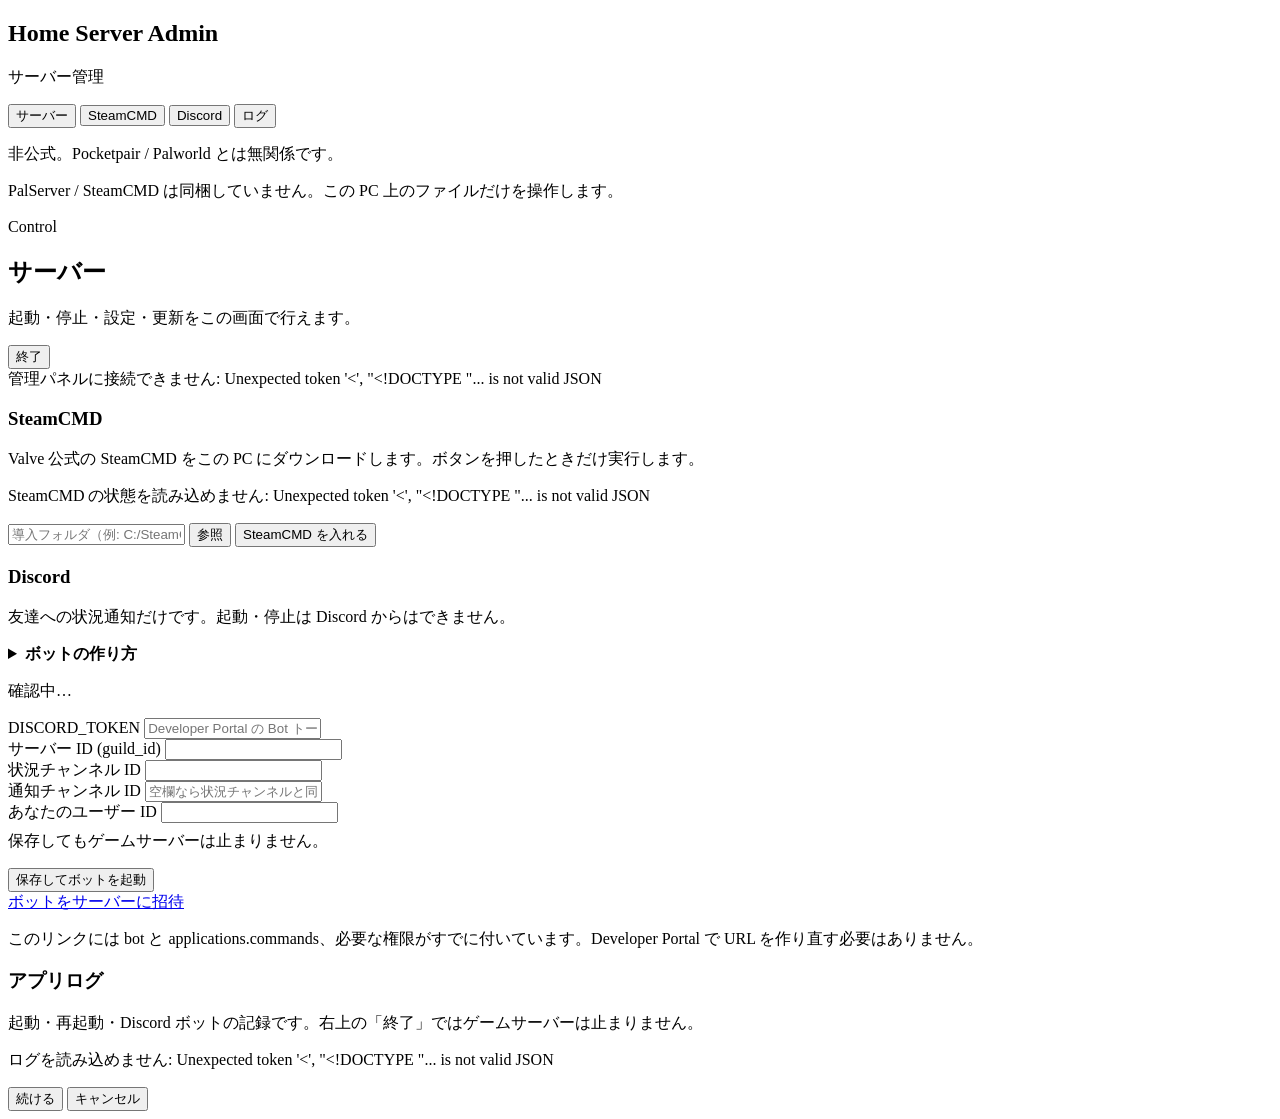
==== palworld_admin/static/index.html @ 789cd108 "Initial import of the free edition from the private studio repo Co-authored-by: sasayoshi-0419 <sasa" ====
<!DOCTYPE html>
<html lang="ja">
<head>
  <meta charset="utf-8">
  <meta name="viewport" content="width=device-width, initial-scale=1">
  <title>Home Server Admin</title>
  <link rel="icon" href="/favicon.svg" type="image/svg+xml">
  <link rel="stylesheet" href="/app.css?v=7">
</head>
<body>
  <div class="shell">
    <aside class="sidebar">
      <div class="brand">
        <div class="mark" aria-hidden="true"></div>
        <div>
          <h1>Home Server Admin</h1>
          <p>サーバー管理</p>
        </div>
      </div>
      <nav class="nav">
        <button type="button" class="active" data-nav="servers">サーバー</button>
        <button type="button" data-nav="steamcmd">SteamCMD</button>
        <button type="button" data-nav="discord">Discord</button>
        <button type="button" data-nav="logs">ログ</button>
      </nav>
      <div class="foot">
        <p class="unofficial">非公式。Pocketpair / Palworld とは無関係です。</p>
        <p>PalServer / SteamCMD は同梱していません。この PC 上のファイルだけを操作します。</p>
      </div>
    </aside>
    <div class="main">
      <header class="topbar">
        <div>
          <p class="kicker">Control</p>
          <h2 id="page-title">サーバー</h2>
          <p class="lede" id="page-lede">起動・停止・設定・更新をこの画面で行えます。</p>
        </div>
        <button type="button" class="btn danger" id="shutdown">終了</button>
      </header>

      <section class="panel active" id="panel-servers">
        <div id="servers"></div>
      </section>

      <section class="panel" id="panel-steamcmd">
        <article class="card">
          <div class="card-head">
            <div>
              <h3>SteamCMD</h3>
              <p class="lede">Valve 公式の SteamCMD をこの PC にダウンロードします。ボタンを押したときだけ実行します。</p>
            </div>
          </div>
          <p id="steamcmd-status">確認中…</p>
          <div class="row" style="margin-top:12px">
            <input id="steamcmd-dir" class="grow" placeholder="導入フォルダ（例: C:/SteamCMD）">
            <button type="button" class="btn" id="steamcmd-browse">参照</button>
            <button type="button" class="btn primary" id="steamcmd-install">SteamCMD を入れる</button>
          </div>
          <div class="log" id="steamcmd-log"></div>
        </article>
      </section>

      <section class="panel" id="panel-discord">
        <article class="card">
          <h3>Discord</h3>
          <p class="lede">友達への状況通知だけです。起動・停止は Discord からはできません。</p>
          <details class="guide">
            <summary><strong>ボットの作り方</strong></summary>
            <p>トークンと ID は Discord の画面からコピーしてください。このツールが Discord アカウントを作ることはありません。</p>
            <ol>
              <li><a href="https://discord.com/developers/applications" target="_blank" rel="noopener">Discord Developer Portal</a> で Application を作り、Bot を追加します。Reset Token でトークンをコピーし、下の DISCORD_TOKEN に貼ってください。他人には見せないでください。</li>
              <li>Discord のユーザー設定 → 詳細設定 → 開発者モード をオンにします。</li>
              <li>通知したいサーバーの <strong>名前</strong> を右クリック → 「ID をコピー」。これがサーバー ID（guild_id）です。チャンネルの ID ではありません。</li>
              <li>状況を出したいテキストチャンネルを右クリック → 「ID をコピー」（状況チャンネル）。通知を別チャンネルにするなら、通知チャンネルの ID もコピーします。</li>
              <li>自分のユーザー名を右クリック → 「ID をコピー」（<code>/announce</code> 用。空のままでも保存できます）。</li>
              <li>保存すると「ボットをサーバーに招待」が出ます。このツールがトークンから招待 URL を作ります。Developer Portal の OAuth2 → URL Generator で URL を作る必要はありません。リンクには最初から Scopes の <code>bot</code> と <code>applications.commands</code>、権限（チャンネルを見る・メッセージ送信・埋め込み・履歴の閲覧）が入っています。</li>
              <li>自分で URL を作る場合だけ: Portal の OAuth2 → URL Generator で Scopes の <code>bot</code> と <code>applications.commands</code> の両方にチェックし、Bot Permissions で上の 4 つを入れて Generate URL します。<code>applications.commands</code> が無いとスラッシュコマンドが <code>Missing Access</code> になります。</li>
              <li><code>Missing Access</code> なら、サーバーからボットをキックして、同じ招待 URL で入れ直してください。</li>
              <li>Discord からゲームサーバーの起動・停止はできません。状況の通知だけです。</li>
            </ol>
          </details>
          <p id="discord-status" class="hint">確認中…</p>
          <p id="discord-error" class="log error hidden"></p>
          <div class="field">
            <label for="discord-token">DISCORD_TOKEN</label>
            <input id="discord-token" type="password" autocomplete="off" placeholder="Developer Portal の Bot トークン">
          </div>
          <div class="field">
            <label for="discord-guild">サーバー ID (guild_id)</label>
            <input id="discord-guild">
          </div>
          <div class="field">
            <label for="discord-status-channel">状況チャンネル ID</label>
            <input id="discord-status-channel">
          </div>
          <div class="field">
            <label for="discord-notify-channel">通知チャンネル ID</label>
            <input id="discord-notify-channel" placeholder="空欄なら状況チャンネルと同じ">
          </div>
          <div class="field">
            <label for="discord-owner">あなたのユーザー ID</label>
            <input id="discord-owner">
          </div>
          <p class="hint" style="margin-top:8px">保存してもゲームサーバーは止まりません。</p>
          <div class="row actions" style="margin-top:12px">
            <button type="button" class="btn primary" id="discord-save">保存してボットを起動</button>
          </div>
          <div id="discord-invite-wrap" class="invite-wrap hidden">
            <a id="discord-invite" href="#" target="_blank" rel="noopener">ボットをサーバーに招待</a>
            <p class="hint">このリンクには bot と applications.commands、必要な権限がすでに付いています。Developer Portal で URL を作り直す必要はありません。</p>
          </div>
        </article>
      </section>

      <section class="panel" id="panel-logs">
        <article class="card">
          <h3>アプリログ</h3>
          <p class="lede">起動・再起動・Discord ボットの記録です。右上の「終了」ではゲームサーバーは止まりません。</p>
          <div class="applog" id="applog">ログを読み込み中…</div>
        </article>
      </section>
    </div>
  </div>

  <div class="modal hidden" id="modal">
    <div class="modal-card">
      <p id="modal-text"></p>
      <div class="row">
        <button type="button" class="btn primary" id="modal-ok">続ける</button>
        <button type="button" class="btn" id="modal-cancel">キャンセル</button>
      </div>
    </div>
  </div>

  <script>
    const titles = {
      servers: ["サーバー", "起動・停止・設定・更新をこの画面で行えます。"],
      steamcmd: ["SteamCMD", "専用サーバーの導入ツールです。PalServer は同梱していません。"],
      discord: ["Discord", "友達への状況通知だけです。起動・停止は Discord からはできません。"],
      logs: ["ログ", "コマンドプロンプトの代わりに、この画面の記録を見てください。"],
    };

    function esc(value) {
      return String(value).replace(/[&<>"']/g, (ch) => ({
        "&": "&amp;", "<": "&lt;", ">": "&gt;", '"': "&quot;", "'": "&#39;"
      }[ch]));
    }

    async function api(path, options = {}) {
      const { timeoutMs = 300000, ...rest } = options;
      const res = await fetch(path, {
        ...rest,
        signal: rest.signal || AbortSignal.timeout(timeoutMs),
        headers: { "Content-Type": "application/json", ...(rest.headers || {}) },
      });
      const data = await res.json();
      if (!res.ok || data.ok === false) throw new Error(data.error || res.statusText);
      return data;
    }

    function el(html) {
      const t = document.createElement("template");
      t.innerHTML = html.trim();
      return t.content.firstElementChild;
    }

    function confirmAsync(message, labels = {}) {
      const okLabel = labels.ok || "続ける";
      const cancelLabel = labels.cancel || "キャンセル";
      const modal = document.getElementById("modal");
      const ok = document.getElementById("modal-ok");
      const cancel = document.getElementById("modal-cancel");
      document.getElementById("modal-text").textContent = message;
      ok.textContent = okLabel;
      cancel.textContent = cancelLabel;
      modal.classList.remove("hidden");
      return new Promise((resolve) => {
        const done = (value) => {
          modal.classList.add("hidden");
          ok.onclick = null;
          cancel.onclick = null;
          resolve(value);
        };
        ok.onclick = () => done(true);
        cancel.onclick = () => done(false);
      });
    }

    function setNav(name) {
      document.querySelectorAll("[data-nav]").forEach((btn) => {
        btn.classList.toggle("active", btn.dataset.nav === name);
      });
      document.querySelectorAll(".panel").forEach((panel) => {
        panel.classList.toggle("active", panel.id === `panel-${name}`);
      });
      const [title, lede] = titles[name];
      document.getElementById("page-title").textContent = title;
      document.getElementById("page-lede").textContent = lede;
      if (name === "discord") loadDiscord().catch(() => {});
    }

    document.querySelectorAll("[data-nav]").forEach((btn) => {
      btn.addEventListener("click", () => setNav(btn.dataset.nav));
    });

    function updateDiscordUi(data) {
      const status = document.getElementById("discord-status");
      const error = document.getElementById("discord-error");
      const tokenInput = document.getElementById("discord-token");
      const inviteWrap = document.getElementById("discord-invite-wrap");
      const inviteLink = document.getElementById("discord-invite");
      error.classList.add("hidden");
      error.textContent = "";
      document.getElementById("discord-guild").value = data.guild_id || "";
      document.getElementById("discord-status-channel").value = data.status_channel_id || "";
      document.getElementById("discord-notify-channel").value = data.notify_channel_id || "";
      document.getElementById("discord-owner").value = data.owner_user_id || "";
      tokenInput.value = "";
      tokenInput.placeholder = data.has_token
        ? "変更するときだけ入力"
        : "Developer Portal の Bot トークン";
      if (data.bot_error) {
        error.textContent = data.bot_error;
        error.classList.remove("hidden");
        status.textContent = "エラー: ボットが起動できませんでした";
      } else if (data.configured && data.bot_running) {
        status.textContent = "設定済み（ボット起動中）";
      } else if (data.configured || data.has_token) {
        status.textContent = "設定済み（ボットは停止中）";
      } else {
        status.textContent = "未設定";
      }
      if (data.invite_url) {
        inviteWrap.classList.remove("hidden");
        inviteLink.href = data.invite_url;
      } else {
        inviteWrap.classList.add("hidden");
      }
    }

    async function loadDiscord() {
      const data = await api("/api/discord");
      updateDiscordUi(data);
    }

    document.getElementById("discord-save").addEventListener("click", async () => {
      const error = document.getElementById("discord-error");
      const btn = document.getElementById("discord-save");
      error.classList.add("hidden");
      btn.disabled = true;
      try {
        const body = {
          discord_token: document.getElementById("discord-token").value.trim(),
          guild_id: document.getElementById("discord-guild").value.trim(),
          status_channel_id: document.getElementById("discord-status-channel").value.trim(),
          notify_channel_id: document.getElementById("discord-notify-channel").value.trim(),
          owner_user_id: document.getElementById("discord-owner").value.trim(),
        };
        const data = await api("/api/discord", { method: "POST", body: JSON.stringify(body) });
        updateDiscordUi(data);
        if (data.message) {
          document.getElementById("discord-status").textContent = data.message;
        }
      } catch (err) {
        error.textContent = err.message;
        error.classList.remove("hidden");
      } finally {
        btn.disabled = false;
      }
    });

    const serverCards = new Map();

    async function refresh() {
      const root = document.getElementById("servers");
      const data = await api("/api/servers");
      const seen = new Set();
      if (!data.servers.length) {
        serverCards.clear();
        root.innerHTML = "";
        root.appendChild(el(`<article class="card"><h3>サーバーがありません</h3><p class="lede">初回セットアップで PalServer フォルダを指定してください。</p></article>`));
        return;
      }
      for (const server of data.servers) {
        seen.add(server.id);
        let entry = serverCards.get(server.id);
        if (!entry) {
          const card = renderServer(server);
          root.appendChild(card);
          entry = { card, settingsLoaded: false, baseline: null, dirty: false };
          serverCards.set(server.id, entry);
          loadSettingsPanel(server.id, entry);
        } else {
          updateServerCard(entry.card, server);
          if (!entry.settingsLoaded && !entry.dirty) {
            loadSettingsPanel(server.id, entry);
          }
        }
      }
      for (const [id, entry] of [...serverCards.entries()]) {
        if (!seen.has(id)) {
          entry.card.remove();
          serverCards.delete(id);
        }
      }
    }

    function gameUpdateLabel(update) {
      if (!update) return "不明";
      if (update.update_available) return "更新あり";
      const summary = update.summary || "";
      if (!summary || summary === "バージョン情報なし") return "不明";
      return "最新";
    }

    function statusLabel(server) {
      if (server.status === "auth") return '<span class="badge warn"><span class="dot"></span>REST 認証エラー</span>';
      if (server.online) return '<span class="badge on"><span class="dot"></span>オンライン</span>';
      return '<span class="badge off"><span class="dot"></span>オフライン</span>';
    }

    function updateServerCard(card, server) {
      card.dataset.serverId = server.id;
      const schedule = server.schedule || { enabled: false, time: "05:00", timezone: "Asia/Tokyo" };
      const scheduleText = schedule.enabled
        ? `定時再起動 ${esc(schedule.time)} (${esc(schedule.timezone)})`
        : "定時再起動なし";
      const summary = server.update && server.update.summary ? esc(server.update.summary) : "バージョン情報なし";
      const head = card.querySelector(".card-head");
      if (head) {
        head.innerHTML = `
          <div>
            <h3>${esc(server.name)} <span style="color:var(--muted);font-weight:500">/ ${esc(server.id)}</span></h3>
            <p class="lede">${scheduleText}</p>
          </div>
          ${statusLabel(server)}
        `;
      }
      const metrics = card.querySelector(".metrics");
      if (metrics) {
        metrics.innerHTML = `
          <div class="metric"><span>状態</span><strong>${server.online ? "稼働中" : server.status === "auth" ? "認証エラー" : "停止中"}</strong></div>
          <div class="metric"><span>ゲーム更新</span><strong>${gameUpdateLabel(server.update)}</strong></div>
          <div class="metric"><span>ビルド</span><strong>${summary}</strong></div>
        `;
      }
      const pathEl = card.querySelector("[data-server-path]");
      if (pathEl) {
        pathEl.textContent = server.working_directory ? `サーバーファイル: ${server.working_directory}` : "";
        pathEl.classList.toggle("hidden", !server.working_directory);
      }
      const hintEl = card.querySelector("[data-server-hints]");
      if (hintEl) {
        hintEl.innerHTML = server.hints && server.hints.length ? server.hints.map(esc).join("<br>") : "";
        hintEl.classList.toggle("hidden", !(server.hints && server.hints.length));
      }
      const startBtn = card.querySelector('[data-act="start"]');
      const stopBtn = card.querySelector('[data-act="stop"]');
      if (startBtn) startBtn.disabled = server.online || server.status === "auth";
      if (stopBtn) stopBtn.disabled = !server.online;
      const log = card.querySelector("[data-log]");
      if (log && server.status === "auth" && !serverCards.get(server.id)?.dirty) {
        log.classList.add("error");
        log.textContent = "REST API のパスワードが違います。.env と PalWorldSettings.ini の AdminPassword を揃えてください。";
      }
    }

    function renderServer(server) {
      const schedule = server.schedule || { enabled: false, time: "05:00", timezone: "Asia/Tokyo", warn_seconds: 120 };
      const scheduleText = schedule.enabled
        ? `定時再起動 ${esc(schedule.time)} (${esc(schedule.timezone)})`
        : "定時再起動なし";
      const startDisabled = server.online || server.status === "auth" ? "disabled" : "";
      const stopDisabled = server.online ? "" : "disabled";
      const summary = server.update && server.update.summary ? esc(server.update.summary) : "バージョン情報なし";
      const card = el(`<article class="card" data-server-id="${esc(server.id)}"></article>`);
      card.innerHTML = `
        <div class="card-head">
          <div>
            <h3>${esc(server.name)} <span style="color:var(--muted);font-weight:500">/ ${esc(server.id)}</span></h3>
            <p class="lede">${scheduleText}</p>
          </div>
          ${statusLabel(server)}
        </div>
        <div class="metrics">
          <div class="metric"><span>状態</span><strong>${server.online ? "稼働中" : server.status === "auth" ? "認証エラー" : "停止中"}</strong></div>
          <div class="metric"><span>ゲーム更新</span><strong>${gameUpdateLabel(server.update)}</strong></div>
          <div class="metric"><span>ビルド</span><strong>${summary}</strong></div>
        </div>
        <p class="lede${server.working_directory ? "" : " hidden"}" data-server-path style="margin-top:8px">${server.working_directory ? `サーバーファイル: ${esc(server.working_directory)}` : ""}</p>
        <div class="hint${server.hints && server.hints.length ? "" : " hidden"}" data-server-hints>${server.hints && server.hints.length ? server.hints.map(esc).join("<br>") : ""}</div>
        <div class="ops" data-ops>
          <div class="field">
            <label>友達の入り方</label>
            <input data-join-info value="${esc(server.join_info || "")}">
          </div>
          <div class="row" style="align-items:center;margin-top:8px">
            <label class="toggle"><input type="checkbox" data-restart-enabled ${schedule.enabled ? "checked" : ""}> 定時再起動</label>
            <input type="time" data-restart-time value="${esc(schedule.time)}">
          </div>
          <div class="row actions" style="margin-top:8px">
            <button type="button" class="btn" data-save-ops>入り方と定時再起動を保存</button>
          </div>
          <p class="hint">保存してもゲームサーバーは止まりません。定時再起動はこの管理ツールを開いている間だけ動きます。</p>
        </div>
        <div class="row actions">
          <button class="btn primary" data-act="start" ${startDisabled}>起動</button>
          <button class="btn danger" data-act="stop" ${stopDisabled}>停止</button>
          <button class="btn" data-act="restart">再起動</button>
          <button class="btn" data-act="steam-update">ゲームを更新（SteamCMD）</button>
        </div>
        <div class="log" data-log></div>
        <div class="settings-panel" data-settings>
          <div class="settings-head">
            <h4>PalWorldSettings.ini</h4>
            <p class="lede">公式パラメータ（経験値の ExpRate、DeathPenalty など）をカテゴリ別に編集できます。変更した項目だけ保存されます。</p>
            <input type="search" class="settings-search grow" data-settings-search placeholder="設定を検索（キー名・説明）">
          </div>
          <div class="settings-body" data-settings-body>読み込み中…</div>
          <div class="settings-foot row">
            <label class="toggle"><input type="checkbox" data-restart checked> 再起動して適用</label>
            <button type="button" class="btn primary" data-save-settings>設定を保存</button>
          </div>
        </div>
      `;
      const log = card.querySelector("[data-log]");
      if (server.status === "auth") {
        log.classList.add("error");
        log.textContent = "REST API のパスワードが違います。.env と PalWorldSettings.ini の AdminPassword を揃えてください。";
      }
      const saveOps = card.querySelector("[data-save-ops]");
      if (saveOps) {
        saveOps.addEventListener("click", async () => {
          log.classList.remove("error");
          log.textContent = "保存中…";
          saveOps.disabled = true;
          try {
            const data = await api(`/api/servers/${server.id}/ops`, {
              method: "POST",
              body: JSON.stringify({
                join_info: card.querySelector("[data-join-info]").value,
                restart_enabled: card.querySelector("[data-restart-enabled]").checked,
                restart_time: card.querySelector("[data-restart-time]").value,
              }),
            });
            log.textContent = data.message;
            await refresh();
          } catch (err) {
            log.classList.add("error");
            log.textContent = err.message;
          } finally {
            saveOps.disabled = false;
          }
        });
      }
      card.querySelectorAll("button[data-act]").forEach((btn) => {
        btn.addEventListener("click", async () => {
          log.classList.remove("error");
          log.textContent = "実行中…";
          try {
            const extra = {};
            if (btn.dataset.act === "steam-update") {
              const ok = await confirmAsync("サーバーを止めて SteamCMD で専用サーバーを更新します。セーブデータはバックアップします。続けますか？");
              if (!ok) {
                log.textContent = "キャンセルしました";
                return;
              }
              extra.timeoutMs = 7200000;
            }
            const data = await api(`/api/servers/${server.id}/${btn.dataset.act}`, {
              method: "POST",
              body: JSON.stringify({ wait_seconds: 60, restart: true, backup: true }),
              ...extra,
            });
            log.textContent = data.message;
            await refresh();
          } catch (err) {
            log.classList.add("error");
            log.textContent = err.message;
          }
        });
      });
      const saveBtn = card.querySelector("[data-save-settings]");
      saveBtn.addEventListener("click", () => saveSettings(server.id));
      return card;
    }

    function parsePlatforms(value) {
      const text = String(value || "").trim();
      if (!text.startsWith("(") || !text.endsWith(")")) return [];
      return text.slice(1, -1).split(",").map((part) => part.trim()).filter(Boolean);
    }

    function formatPlatforms(selected) {
      const valid = ["Steam", "Xbox", "PS5", "Mac"].filter((name) => selected.includes(name));
      if (!valid.length) return "(Steam,Xbox,PS5,Mac)";
      return `(${valid.join(",")})`;
    }

    function readFieldValue(row, field) {
      if (field.protected || field.deprecated) return field.value;
      if (field.kind === "bool") {
        const select = row.querySelector("select[data-kind='bool']");
        return select ? select.value : field.value;
      }
      if (field.kind === "enum") {
        const select = row.querySelector("select[data-kind='enum']");
        return select ? select.value : field.value;
      }
      if (field.kind === "platforms") {
        const checked = [...row.querySelectorAll("input[type='checkbox'][data-platform]")]
          .filter((input) => input.checked)
          .map((input) => input.dataset.platform);
        return formatPlatforms(checked);
      }
      if (field.kind === "float" || field.kind === "int") {
        const input = row.querySelector("input[type='number']");
        return input ? input.value : field.value;
      }
      const input = row.querySelector("input[type='text'], textarea");
      return input ? input.value : field.value;
    }

    function renderFieldControl(field) {
      const disabled = field.protected || field.deprecated;
      const dis = disabled ? "disabled" : "";
      if (field.kind === "bool") {
        const options = ["True", "False"];
        if (!options.includes(field.value)) options.unshift(field.value);
        const opts = options.map((value) => {
          const label = value === "True" ? "有効" : value === "False" ? "無効" : value;
          const selected = value === field.value ? "selected" : "";
          return `<option value="${esc(value)}" ${selected}>${esc(label)}</option>`;
        }).join("");
        return `<select data-kind="bool" ${dis}>${opts}</select>`;
      }
      if (field.kind === "enum") {
        const options = [...(field.options || [])];
        if (field.value && !options.includes(field.value)) options.unshift(field.value);
        const labels = field.option_labels || {};
        const opts = options.map((value) => {
          const selected = value === field.value ? "selected" : "";
          const label = labels[value] || value;
          return `<option value="${esc(value)}" ${selected}>${esc(label)}</option>`;
        }).join("");
        return `<select data-kind="enum" ${dis}>${opts}</select>`;
      }
      if (field.kind === "platforms") {
        const selected = parsePlatforms(field.value);
        const boxes = ["Steam", "Xbox", "PS5", "Mac"].map((name) => {
          const checked = selected.includes(name) ? "checked" : "";
          return `<label class="platform-check"><input type="checkbox" data-platform="${esc(name)}" ${checked} ${dis}> ${esc(name)}</label>`;
        }).join("");
        return `<div class="platform-boxes">${boxes}</div>`;
      }
      if (field.kind === "float" || field.kind === "int") {
        const min = field.min != null ? field.min : 0;
        const max = field.max != null ? field.max : 100;
        const step = field.step != null ? field.step : (field.kind === "int" ? 1 : 0.1);
        const num = Number(field.value);
        const rangeVal = Number.isFinite(num) ? Math.min(max, Math.max(min, num)) : min;
        return `
          <div class="numeric-control">
            <input type="range" min="${min}" max="${max}" step="${step}" value="${rangeVal}" ${dis}>
            <input type="number" step="${step}" value="${esc(field.value)}" ${dis}>
          </div>
        `;
      }
      if (field.key === "ServerDescription") {
        return `<textarea rows="3" ${dis}>${esc(field.value)}</textarea>`;
      }
      return `<input type="text" value="${esc(field.value)}" ${dis}>`;
    }

    function bindFieldRow(row) {
      const range = row.querySelector('input[type="range"]');
      const number = row.querySelector('input[type="number"]');
      if (range && number) {
        range.addEventListener("input", () => { number.value = range.value; });
        number.addEventListener("input", () => {
          const min = Number(range.min);
          const max = Number(range.max);
          const val = Number(number.value);
          range.value = Number.isFinite(val) ? Math.min(max, Math.max(min, val)) : min;
        });
      }
    }

    function markSettingsDirty(entry) {
      entry.dirty = true;
    }

    function renderSettingsForm(entry, fields) {
      entry.fields = fields;
      const body = entry.card.querySelector("[data-settings-body]");
      const categories = new Map();
      for (const field of fields) {
        if (!categories.has(field.category)) categories.set(field.category, []);
        categories.get(field.category).push(field);
      }
      const parts = [];
      for (const [category, items] of categories.entries()) {
        const rows = items.map((field) => {
          const note = field.protected
            ? '<p class="setting-note">管理画面からは変更できません（初回セットアップのみ）</p>'
            : field.deprecated
              ? '<p class="setting-note">このバージョンでは使用できません。CrossplayPlatforms を使用してください。</p>'
              : "";
          return `
            <div class="setting-row" data-setting-key="${esc(field.key)}" data-kind="${esc(field.kind)}" data-protected="${field.protected || field.deprecated ? "1" : ""}" data-search="${esc(field.key + " " + field.label + " " + field.description)}">
              <div class="setting-meta">
                <strong>${esc(field.label)}</strong>
                <code class="setting-key">${esc(field.key)}</code>
                <p class="setting-desc">${esc(field.description)}</p>
                ${note}
              </div>
              <div class="setting-control">${renderFieldControl(field)}</div>
            </div>
          `;
        }).join("");
        parts.push(`<details class="settings-category" open><summary>${esc(category)}</summary>${rows}</details>`);
      }
      body.innerHTML = parts.join("");
      body.querySelectorAll(".setting-row").forEach((row) => {
        bindFieldRow(row);
        row.querySelectorAll("input, select, textarea").forEach((control) => {
          control.addEventListener("input", () => markSettingsDirty(entry));
          control.addEventListener("change", () => markSettingsDirty(entry));
        });
      });
      const search = entry.card.querySelector("[data-settings-search]");
      if (search && !search.dataset.bound) {
        search.dataset.bound = "1";
        search.addEventListener("input", () => {
          const q = search.value.trim().toLowerCase();
          body.querySelectorAll(".setting-row").forEach((row) => {
            const hay = (row.dataset.search || "").toLowerCase();
            row.classList.toggle("hidden", q && !hay.includes(q));
          });
        });
      }
    }

    function showSettingsLoadError(entry, message) {
      const body = entry.card.querySelector("[data-settings-body]");
      if (!body) return;
      body.innerHTML = `
        <p class="setting-error">${esc(message)}</p>
        <p class="lede">PalWorldSettings.ini がまだない場合は、サーバーを一度起動するか、初回セットアップで REST API を有効にしてください。</p>
      `;
    }

    async function loadSettingsPanel(serverId, entry) {
      if (entry.settingsLoaded && entry.dirty) return;
      try {
        const data = await api(`/api/servers/${serverId}/settings`);
        entry.baseline = Object.fromEntries((data.fields || []).map((field) => [field.key, field.value]));
        renderSettingsForm(entry, data.fields || []);
        entry.settingsLoaded = true;
        entry.loadError = null;
      } catch (err) {
        entry.settingsLoaded = false;
        entry.loadError = err.message;
        showSettingsLoadError(entry, err.message);
      }
    }

    async function saveSettings(serverId) {
      const entry = serverCards.get(serverId);
      if (!entry || !entry.baseline || !entry.fields) return;
      const body = entry.card.querySelector("[data-settings-body]");
      const changes = {};
      for (const field of entry.fields) {
        if (field.protected || field.deprecated) continue;
        const row = body.querySelector(`[data-setting-key="${field.key}"]`);
        if (!row) continue;
        const current = readFieldValue(row, field);
        if (current !== entry.baseline[field.key]) changes[field.key] = current;
      }
      const log = entry.card.querySelector("[data-log]");
      if (!Object.keys(changes).length) {
        log.textContent = "変更がありません";
        return;
      }
      const restart = entry.card.querySelector("[data-restart]").checked;
      log.classList.remove("error");
      log.textContent = "設定を書き込んでいます…";
      try {
        const result = await api(`/api/servers/${serverId}/settings`, {
          method: "POST",
          body: JSON.stringify({ changes, restart }),
        });
        log.textContent = result.message || "設定を保存しました";
        entry.dirty = false;
        const refreshed = await api(`/api/servers/${serverId}/settings`);
        entry.baseline = Object.fromEntries((refreshed.fields || []).map((field) => [field.key, field.value]));
        renderSettingsForm(entry, refreshed.fields || []);
      } catch (err) {
        log.classList.add("error");
        log.textContent = err.message;
      }
    }

    async function pumpAppLog() {
      const box = document.getElementById("applog");
      try {
        const data = await api("/api/logs");
        box.textContent = (data.lines || []).join("\n") || "まだログはありません";
        box.scrollTop = box.scrollHeight;
      } catch (err) {
        box.textContent = "ログを読み込めません: " + err.message;
      }
    }

    async function refreshSteamcmd() {
      const status = document.getElementById("steamcmd-status");
      const input = document.getElementById("steamcmd-dir");
      const data = await api("/api/steamcmd");
      if (!input.value) input.value = data.default_directory || "";
      if (data.found) status.textContent = "見つかりました: " + data.path;
      else status.textContent = "SteamCMD はまだありません。Valve 公式からダウンロードできます。";
      if (data.looks_like_steam_client) {
        status.textContent += " Steam クライアントで入れた PalServer に見えます。SteamCMD での更新は、専用サーバー用のフォルダ向けです。";
      }
    }

    async function browseFolder(input) {
      if (window.pywebview && window.pywebview.api && window.pywebview.api.browse_folder) {
        const path = await window.pywebview.api.browse_folder();
        if (path) input.value = path;
      }
    }

    document.getElementById("steamcmd-browse").addEventListener("click", () => {
      browseFolder(document.getElementById("steamcmd-dir"));
    });

    document.getElementById("steamcmd-install").addEventListener("click", async () => {
      const log = document.getElementById("steamcmd-log");
      log.classList.remove("error");
      log.textContent = "ダウンロード中です… 初回は数分かかることがあります。";
      try {
        const data = await api("/api/steamcmd/install", {
          method: "POST",
          body: JSON.stringify({ directory: document.getElementById("steamcmd-dir").value }),
          timeoutMs: 7200000,
        });
        log.textContent = data.message;
        await refreshSteamcmd();
      } catch (err) {
        log.classList.add("error");
        log.textContent = err.message;
      }
    });

    document.getElementById("shutdown").addEventListener("click", async () => {
      const ok = await confirmAsync("管理ツールを終了しますか？ ゲームサーバー本体は止まりません。", {
        ok: "終了する",
        cancel: "キャンセル",
      });
      if (!ok) return;
      if (window.pywebview && window.pywebview.api && window.pywebview.api.close_app) {
        window.pywebview.api.close_app();
        return;
      }
      try {
        await api("/api/shutdown", { method: "POST", body: "{}", timeoutMs: 2000 });
        document.body.innerHTML = "<p class='lede' style='padding:24px'>管理ツールを終了しました。このタブを閉じてください。</p>";
      } catch (err) {
        document.body.innerHTML = "<p class='lede' style='padding:24px'>終了できませんでした: " + esc(err.message) + "</p>";
      }
    });

    refresh().catch((err) => {
      document.getElementById("servers").textContent = "管理パネルに接続できません: " + err.message;
    });
    refreshSteamcmd().catch((err) => {
      document.getElementById("steamcmd-status").textContent = "SteamCMD の状態を読み込めません: " + err.message;
    });
    loadDiscord().catch(() => {});
    pumpAppLog();
    setInterval(pumpAppLog, 2000);
    setInterval(() => { refresh().catch(() => {}); }, 15000);
  </script>
</body>
</html>
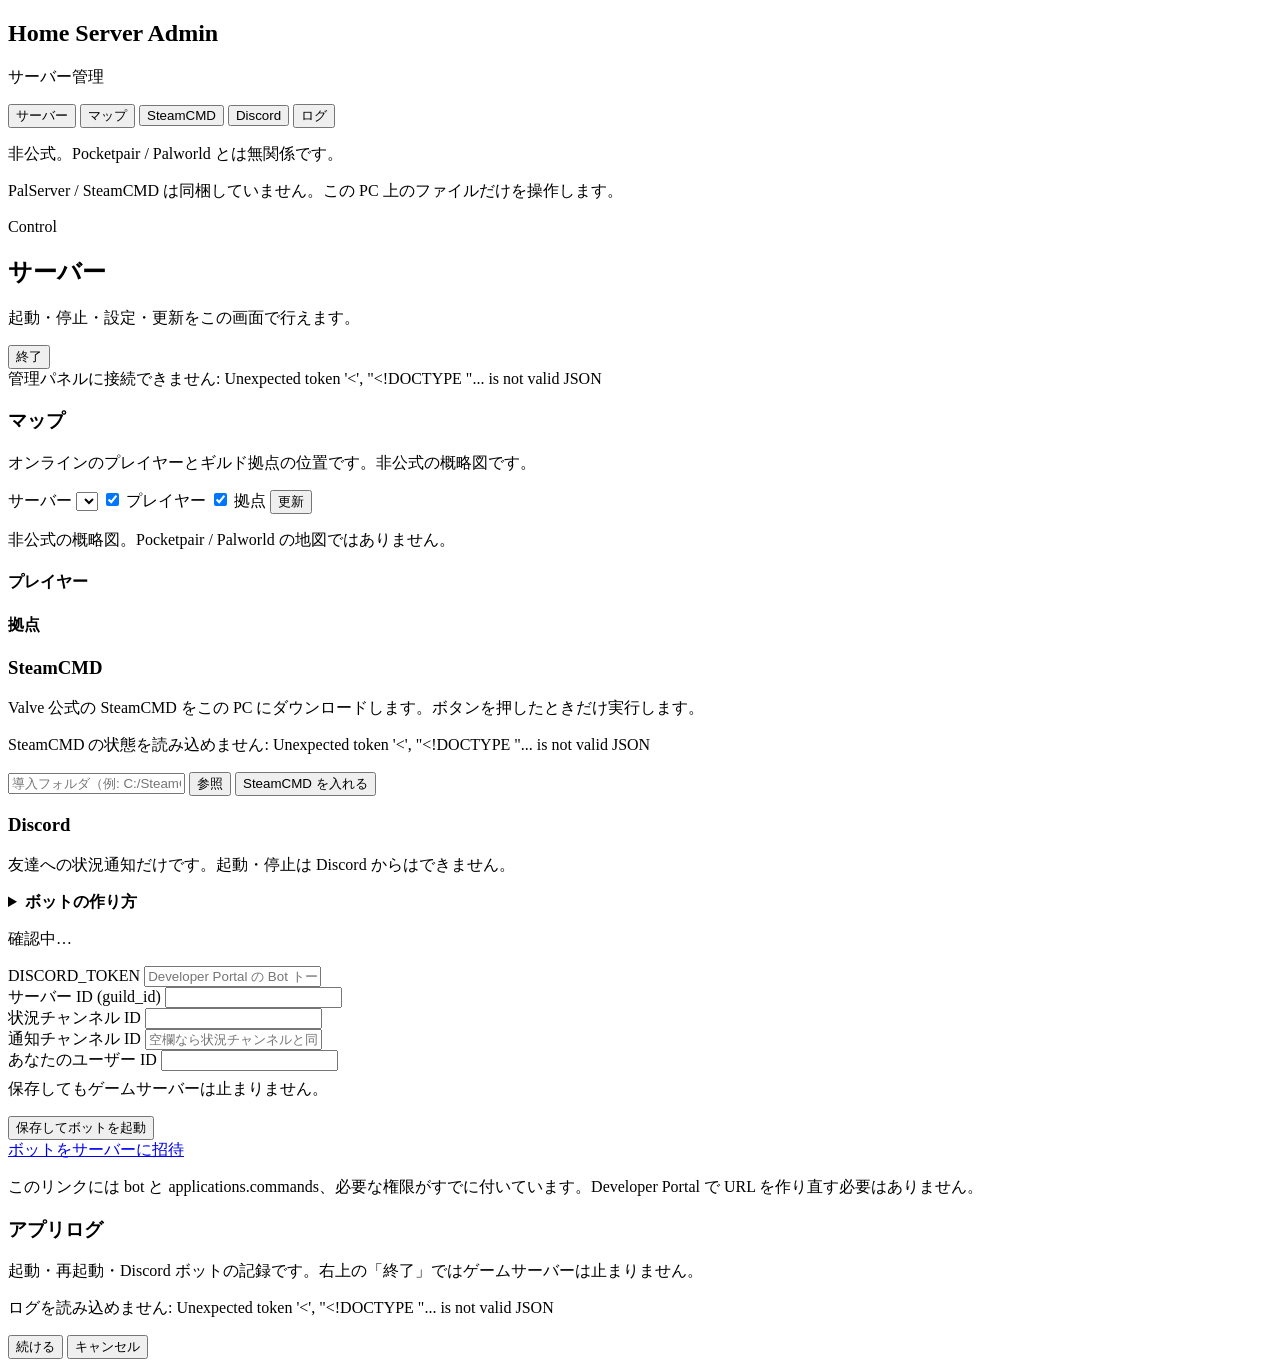
==== commit 4d48717a: "feat: 管理画面にプレイヤーと拠点のマップを追加 REST の位置と Level.sav のギルド拠点を localhost のマップ画面に出す。 公式地図は同梱しない。IP と Discord " ====
--- a/palworld_admin/static/index.html
+++ b/palworld_admin/static/index.html
@@ -5,7 +5,7 @@
   <meta name="viewport" content="width=device-width, initial-scale=1">
   <title>Home Server Admin</title>
   <link rel="icon" href="/favicon.svg" type="image/svg+xml">
-  <link rel="stylesheet" href="/app.css?v=7">
+  <link rel="stylesheet" href="/app.css?v=8">
 </head>
 <body>
   <div class="shell">
@@ -19,6 +19,7 @@
       </div>
       <nav class="nav">
         <button type="button" class="active" data-nav="servers">サーバー</button>
+        <button type="button" data-nav="map">マップ</button>
         <button type="button" data-nav="steamcmd">SteamCMD</button>
         <button type="button" data-nav="discord">Discord</button>
         <button type="button" data-nav="logs">ログ</button>
@@ -40,6 +41,40 @@
 
       <section class="panel active" id="panel-servers">
         <div id="servers"></div>
+      </section>
+
+      <section class="panel" id="panel-map">
+        <article class="card">
+          <div class="card-head">
+            <div>
+              <h3>マップ</h3>
+              <p class="lede">オンラインのプレイヤーとギルド拠点の位置です。非公式の概略図です。</p>
+            </div>
+          </div>
+          <div class="row map-controls">
+            <label class="field-inline">
+              <span>サーバー</span>
+              <select id="map-server"></select>
+            </label>
+            <label class="toggle"><input type="checkbox" id="map-layer-players" checked> プレイヤー</label>
+            <label class="toggle"><input type="checkbox" id="map-layer-bases" checked> 拠点</label>
+            <button type="button" class="btn" id="map-refresh">更新</button>
+          </div>
+          <p id="map-status" class="hint hidden"></p>
+          <div class="worldmap-wrap">
+            <div class="worldmap-stage" id="worldmap-stage" aria-label="非公式の概略マップ">
+              <div class="worldmap-bg" aria-hidden="true"></div>
+              <div class="worldmap-markers" id="worldmap-markers"></div>
+            </div>
+            <p class="worldmap-caption">非公式の概略図。Pocketpair / Palworld の地図ではありません。</p>
+            <aside class="worldmap-side">
+              <h4>プレイヤー</h4>
+              <ul class="worldmap-list" id="map-player-list"></ul>
+              <h4>拠点</h4>
+              <ul class="worldmap-list" id="map-base-list"></ul>
+            </aside>
+          </div>
+        </article>
       </section>
 
       <section class="panel" id="panel-steamcmd">
@@ -135,6 +170,7 @@
   <script>
     const titles = {
       servers: ["サーバー", "起動・停止・設定・更新をこの画面で行えます。"],
+      map: ["マップ", "オンラインのプレイヤーとギルド拠点の位置です。非公式の概略図です。"],
       steamcmd: ["SteamCMD", "専用サーバーの導入ツールです。PalServer は同梱していません。"],
       discord: ["Discord", "友達への状況通知だけです。起動・停止は Discord からはできません。"],
       logs: ["ログ", "コマンドプロンプトの代わりに、この画面の記録を見てください。"],
@@ -186,7 +222,13 @@
       });
     }
 
+    let mapPollTimer = null;
+
     function setNav(name) {
+      if (mapPollTimer) {
+        clearInterval(mapPollTimer);
+        mapPollTimer = null;
+      }
       document.querySelectorAll("[data-nav]").forEach((btn) => {
         btn.classList.toggle("active", btn.dataset.nav === name);
       });
@@ -197,6 +239,11 @@
       document.getElementById("page-title").textContent = title;
       document.getElementById("page-lede").textContent = lede;
       if (name === "discord") loadDiscord().catch(() => {});
+      if (name === "map") {
+        loadMapServers().catch(() => {});
+        refreshMap().catch(() => {});
+        mapPollTimer = setInterval(() => { refreshMap().catch(() => {}); }, 8000);
+      }
     }
 
     document.querySelectorAll("[data-nav]").forEach((btn) => {
@@ -735,6 +782,91 @@
       browseFolder(document.getElementById("steamcmd-dir"));
     });
 
+    async function loadMapServers() {
+      const select = document.getElementById("map-server");
+      const data = await api("/api/servers");
+      const servers = data.servers || [];
+      const current = select.value;
+      select.innerHTML = servers.map((server) =>
+        `<option value="${esc(server.id)}">${esc(server.name)} / ${esc(server.id)}</option>`
+      ).join("");
+      if (current && servers.some((server) => server.id === current)) {
+        select.value = current;
+      }
+    }
+
+    function mapStatusText(data) {
+      if (data.status === "auth") return "REST API の認証に失敗しました。拠点だけ表示している場合があります。";
+      if (data.status === "offline") return "サーバーはオフラインです。拠点は最後に保存された Level.sav から読み取ります。";
+      if (data.players_error) return data.players_error;
+      if (data.bases_error) return data.bases_error;
+      return "";
+    }
+
+    function renderMap(data) {
+      const statusEl = document.getElementById("map-status");
+      const markersEl = document.getElementById("worldmap-markers");
+      const playerList = document.getElementById("map-player-list");
+      const baseList = document.getElementById("map-base-list");
+      const showPlayers = document.getElementById("map-layer-players").checked;
+      const showBases = document.getElementById("map-layer-bases").checked;
+      const statusText = mapStatusText(data);
+      statusEl.textContent = statusText;
+      statusEl.classList.toggle("hidden", !statusText);
+
+      const markerParts = [];
+      if (showPlayers) {
+        for (const player of data.players || []) {
+          const label = player.name || player.user_id || player.player_id || "プレイヤー";
+          markerParts.push(
+            `<button type="button" class="worldmap-marker player" style="left:${player.left}%;top:${player.top}%" title="${esc(label)} (Lv${player.level})" aria-label="${esc(label)}"></button>`
+          );
+        }
+      }
+      if (showBases) {
+        for (const base of data.bases || []) {
+          const label = base.guild || "拠点";
+          markerParts.push(
+            `<button type="button" class="worldmap-marker base" style="left:${base.left}%;top:${base.top}%" title="${esc(label)}" aria-label="${esc(label)}"></button>`
+          );
+        }
+      }
+      markersEl.innerHTML = markerParts.join("");
+
+      playerList.innerHTML = (data.players || []).map((player) => {
+        const label = player.name || player.user_id || player.player_id || "プレイヤー";
+        return `<li>${esc(label)} <span class="muted">Lv${player.level}</span></li>`;
+      }).join("") || "<li class='muted'>オンラインのプレイヤーはありません</li>";
+
+      baseList.innerHTML = (data.bases || []).map((base) =>
+        `<li>${esc(base.guild || "ギルド")}</li>`
+      ).join("") || "<li class='muted'>拠点データがありません</li>";
+    }
+
+    async function refreshMap() {
+      const select = document.getElementById("map-server");
+      const serverId = select.value;
+      if (!serverId) return;
+      const data = await api(`/api/servers/${serverId}/map`);
+      renderMap(data);
+    }
+
+    document.getElementById("map-refresh").addEventListener("click", () => {
+      refreshMap().catch((err) => {
+        document.getElementById("map-status").textContent = err.message;
+        document.getElementById("map-status").classList.remove("hidden");
+      });
+    });
+    document.getElementById("map-server").addEventListener("change", () => {
+      refreshMap().catch(() => {});
+    });
+    document.getElementById("map-layer-players").addEventListener("change", () => {
+      refreshMap().catch(() => {});
+    });
+    document.getElementById("map-layer-bases").addEventListener("change", () => {
+      refreshMap().catch(() => {});
+    });
+
     document.getElementById("steamcmd-install").addEventListener("click", async () => {
       const log = document.getElementById("steamcmd-log");
       log.classList.remove("error");
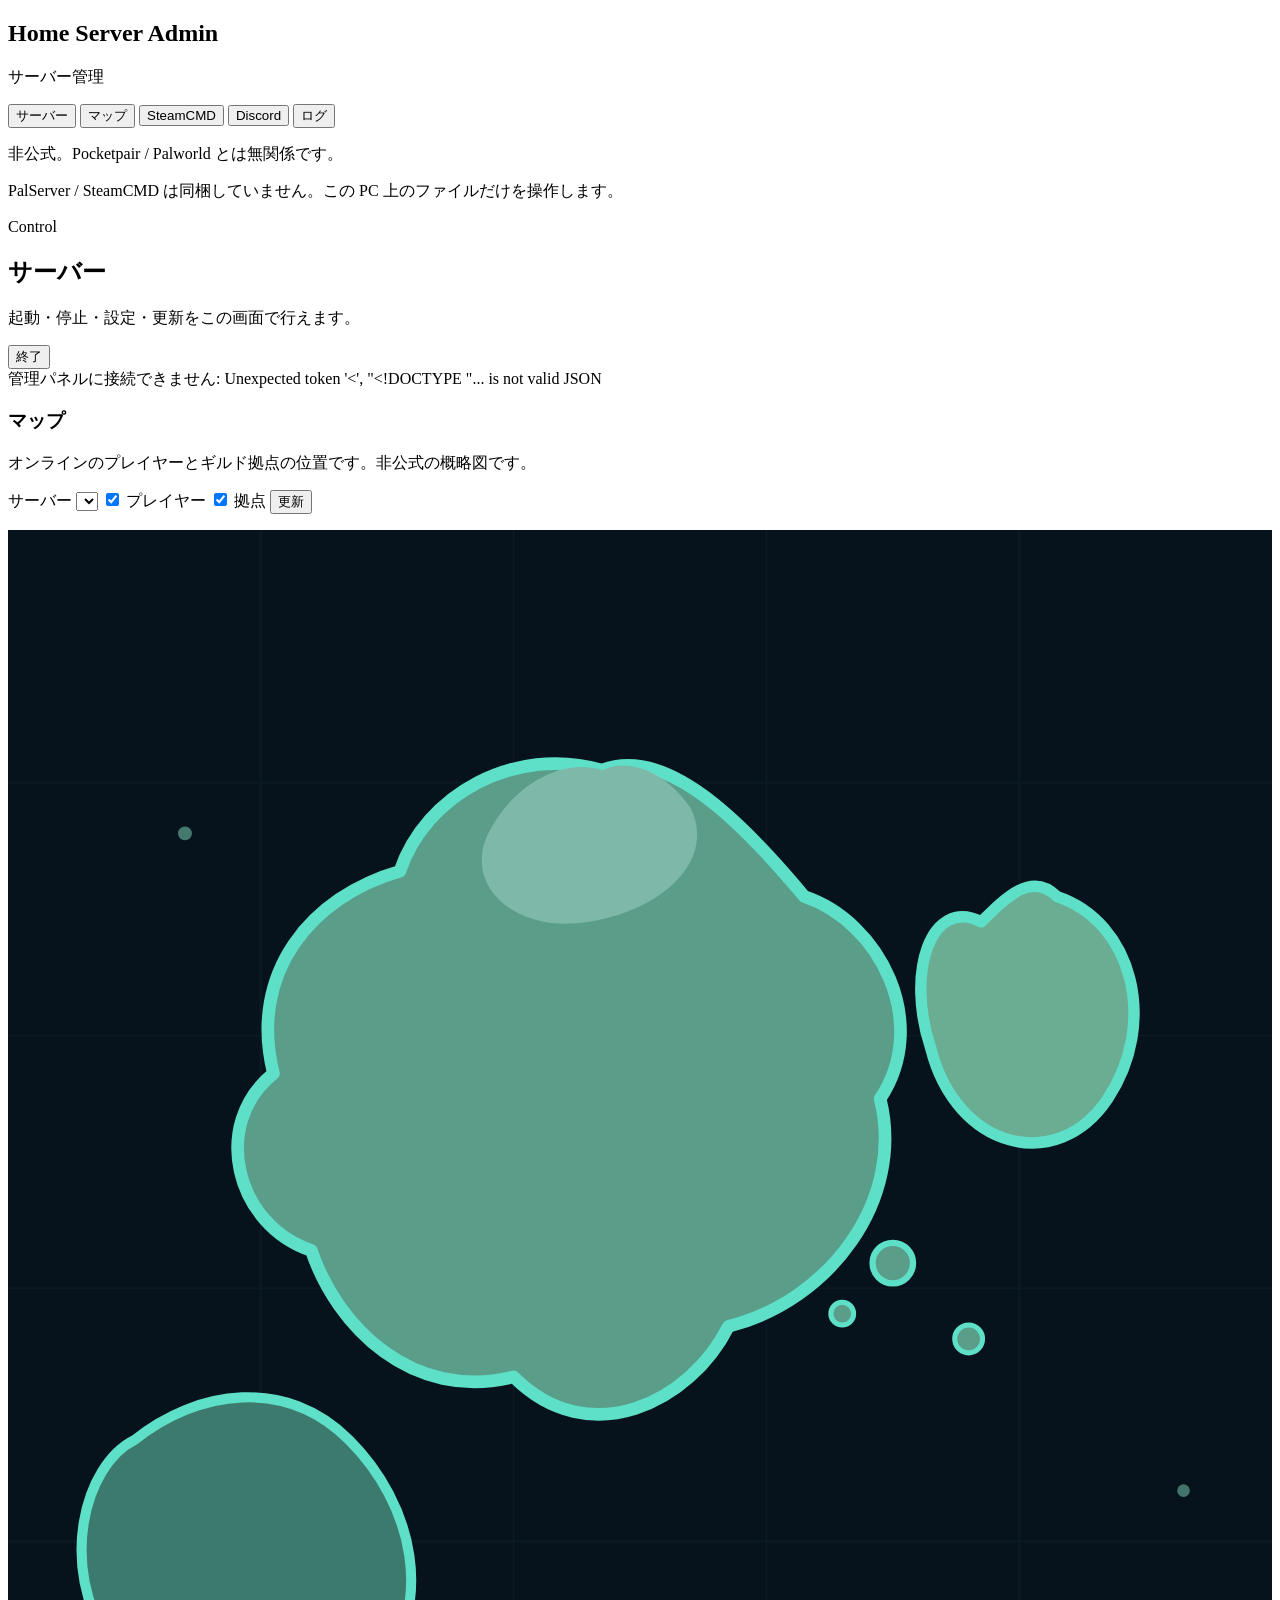
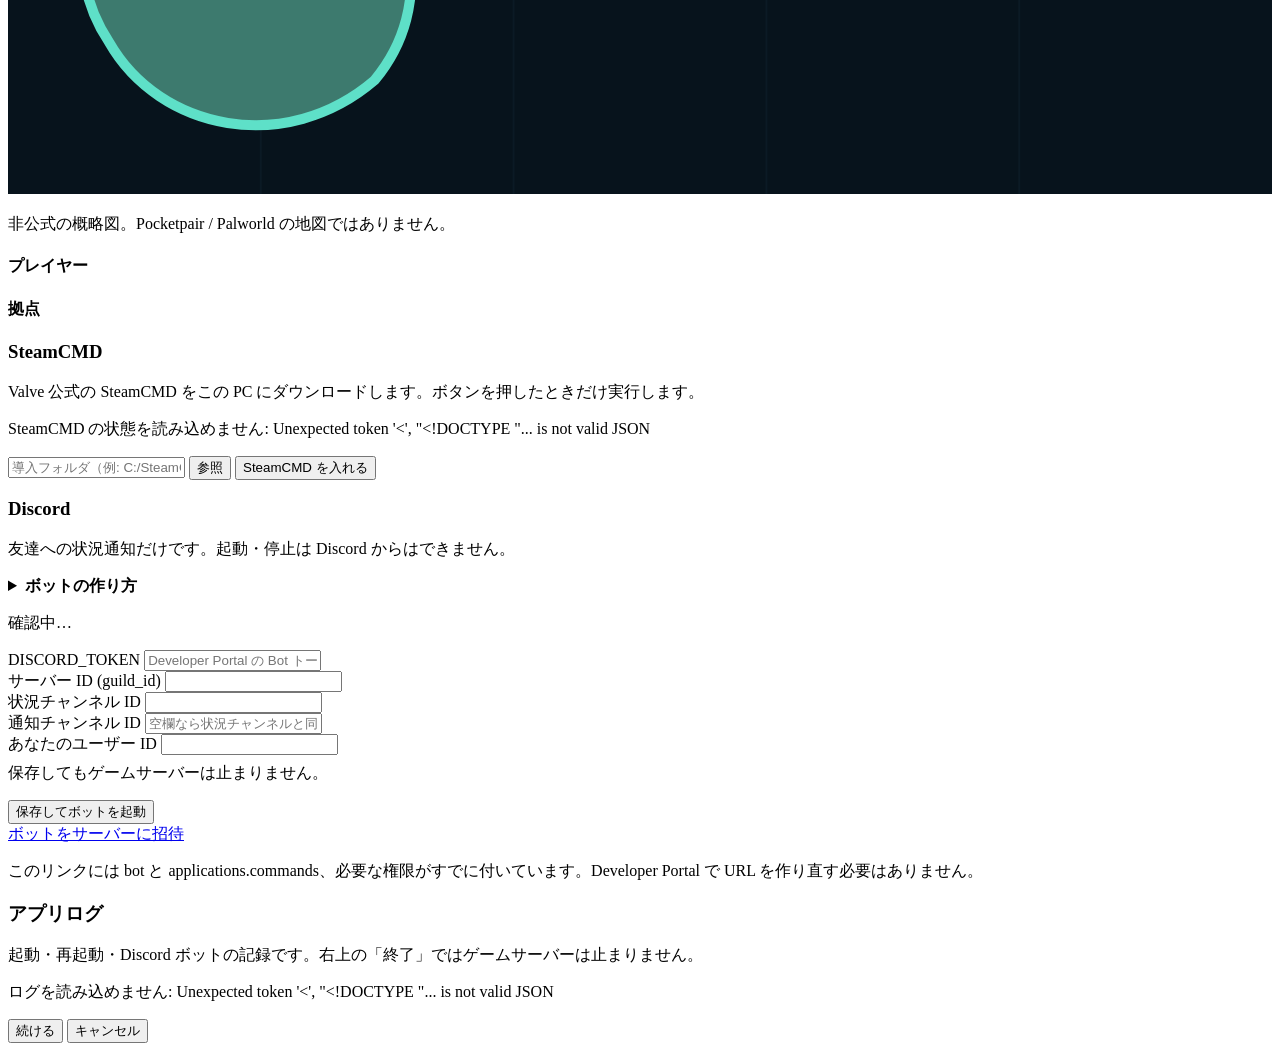
==== commit 5515086e: "fix: マップに濃い自作の島シルエットを描く 公式地図は使わず、本島・東の島・南西の島が判別できる SVG にする。 キャプションがサイド欄に流れないようレイアウトも直す。  Co-authored" ====
--- a/palworld_admin/static/index.html
+++ b/palworld_admin/static/index.html
@@ -5,7 +5,7 @@
   <meta name="viewport" content="width=device-width, initial-scale=1">
   <title>Home Server Admin</title>
   <link rel="icon" href="/favicon.svg" type="image/svg+xml">
-  <link rel="stylesheet" href="/app.css?v=8">
+  <link rel="stylesheet" href="/app.css?v=9">
 </head>
 <body>
   <div class="shell">
@@ -62,11 +62,28 @@
           </div>
           <p id="map-status" class="hint hidden"></p>
           <div class="worldmap-wrap">
-            <div class="worldmap-stage" id="worldmap-stage" aria-label="非公式の概略マップ">
-              <div class="worldmap-bg" aria-hidden="true"></div>
-              <div class="worldmap-markers" id="worldmap-markers"></div>
+            <div class="worldmap-main">
+              <div class="worldmap-stage" id="worldmap-stage" aria-label="非公式の概略マップ">
+                <svg class="worldmap-svg" viewBox="0 0 100 100" aria-hidden="true" preserveAspectRatio="none">
+                  <rect class="worldmap-water" width="100" height="100" fill="#07131c"/>
+                  <g class="worldmap-grid" stroke="#1a3040" stroke-width="0.15" opacity="0.25">
+                    <path d="M 0 20 H 100 M 0 40 H 100 M 0 60 H 100 M 0 80 H 100"/>
+                    <path d="M 20 0 V 100 M 40 0 V 100 M 60 0 V 100 M 80 0 V 100"/>
+                  </g>
+                  <path class="worldmap-land worldmap-land--sw" d="M 10 72 C 6 74 4 82 8 88 C 12 95 22 97 29 91 C 34 85 32 77 27 72 C 22 67 15 68 10 72 Z" fill="#3d7a6e" stroke="#5ee0c8" stroke-width="0.8" stroke-linejoin="round"/>
+                  <path class="worldmap-land worldmap-land--main" d="M 47 19 C 40 17 33 21 31 27 C 24 29 19 35 21 43 C 16 47 18 55 24 57 C 26 63 32 69 40 67 C 46 73 54 69 57 63 C 65 61 71 53 69 45 C 73 39 69 31 63 29 C 58 23 52 17 47 19 Z" fill="#5a9e8a" stroke="#5ee0c8" stroke-width="1" stroke-linejoin="round"/>
+                  <path class="worldmap-land worldmap-land--main-north" d="M 47 19 C 44 18 40 20 38 24 C 36 28 40 32 46 31 C 52 30 56 26 54 22 C 52 19 49 18 47 19 Z" fill="#7eb8a8" stroke="none"/>
+                  <path class="worldmap-land worldmap-land--east" d="M 77 31 C 73 29 71 35 73 41 C 75 49 83 51 87 45 C 91 39 89 31 83 29 C 81 27 79 29 77 31 Z" fill="#6aad92" stroke="#5ee0c8" stroke-width="0.9" stroke-linejoin="round"/>
+                  <circle class="worldmap-land worldmap-land--islet" cx="70" cy="58" r="1.6" fill="#5a9e8a" stroke="#5ee0c8" stroke-width="0.5"/>
+                  <circle class="worldmap-land worldmap-land--islet" cx="76" cy="64" r="1.1" fill="#5a9e8a" stroke="#5ee0c8" stroke-width="0.4"/>
+                  <circle class="worldmap-land worldmap-land--islet" cx="66" cy="62" r="0.9" fill="#5a9e8a" stroke="#5ee0c8" stroke-width="0.4"/>
+                  <circle class="worldmap-sanctuary" cx="14" cy="24" r="0.55" fill="#5a9e8a" opacity="0.75"/>
+                  <circle class="worldmap-sanctuary" cx="93" cy="76" r="0.5" fill="#5a9e8a" opacity="0.7"/>
+                </svg>
+                <div class="worldmap-markers" id="worldmap-markers"></div>
+              </div>
+              <p class="worldmap-caption">非公式の概略図。Pocketpair / Palworld の地図ではありません。</p>
             </div>
-            <p class="worldmap-caption">非公式の概略図。Pocketpair / Palworld の地図ではありません。</p>
             <aside class="worldmap-side">
               <h4>プレイヤー</h4>
               <ul class="worldmap-list" id="map-player-list"></ul>
@@ -223,12 +240,27 @@
     }
 
     let mapPollTimer = null;
+    let mapLastPayload = null;
+    let mapPanelActive = false;
+
+    async function activateMapPanel() {
+      await loadMapServers();
+      if (!mapPanelActive) return;
+      await refreshMap();
+      if (!mapPanelActive) return;
+      if (mapPollTimer) {
+        clearInterval(mapPollTimer);
+        mapPollTimer = null;
+      }
+      mapPollTimer = setInterval(() => { refreshMap().catch(() => {}); }, 8000);
+    }
 
     function setNav(name) {
       if (mapPollTimer) {
         clearInterval(mapPollTimer);
         mapPollTimer = null;
       }
+      mapPanelActive = name === "map";
       document.querySelectorAll("[data-nav]").forEach((btn) => {
         btn.classList.toggle("active", btn.dataset.nav === name);
       });
@@ -239,11 +271,7 @@
       document.getElementById("page-title").textContent = title;
       document.getElementById("page-lede").textContent = lede;
       if (name === "discord") loadDiscord().catch(() => {});
-      if (name === "map") {
-        loadMapServers().catch(() => {});
-        refreshMap().catch(() => {});
-        mapPollTimer = setInterval(() => { refreshMap().catch(() => {}); }, 8000);
-      }
+      if (name === "map") activateMapPanel().catch(() => {});
     }
 
     document.querySelectorAll("[data-nav]").forEach((btn) => {
@@ -804,19 +832,23 @@
     }
 
     function renderMap(data) {
+      if (data) mapLastPayload = data;
+      const payload = data || mapLastPayload;
+      if (!payload) return;
       const statusEl = document.getElementById("map-status");
       const markersEl = document.getElementById("worldmap-markers");
       const playerList = document.getElementById("map-player-list");
       const baseList = document.getElementById("map-base-list");
       const showPlayers = document.getElementById("map-layer-players").checked;
       const showBases = document.getElementById("map-layer-bases").checked;
-      const statusText = mapStatusText(data);
+      const statusText = mapStatusText(payload);
       statusEl.textContent = statusText;
       statusEl.classList.toggle("hidden", !statusText);
 
       const markerParts = [];
       if (showPlayers) {
-        for (const player of data.players || []) {
+        for (const player of payload.players || []) {
+          if (player.left == null || player.top == null) continue;
           const label = player.name || player.user_id || player.player_id || "プレイヤー";
           markerParts.push(
             `<button type="button" class="worldmap-marker player" style="left:${player.left}%;top:${player.top}%" title="${esc(label)} (Lv${player.level})" aria-label="${esc(label)}"></button>`
@@ -824,7 +856,7 @@
         }
       }
       if (showBases) {
-        for (const base of data.bases || []) {
+        for (const base of payload.bases || []) {
           const label = base.guild || "拠点";
           markerParts.push(
             `<button type="button" class="worldmap-marker base" style="left:${base.left}%;top:${base.top}%" title="${esc(label)}" aria-label="${esc(label)}"></button>`
@@ -833,12 +865,14 @@
       }
       markersEl.innerHTML = markerParts.join("");
 
-      playerList.innerHTML = (data.players || []).map((player) => {
+      playerList.innerHTML = (payload.players || []).map((player) => {
         const label = player.name || player.user_id || player.player_id || "プレイヤー";
-        return `<li>${esc(label)} <span class="muted">Lv${player.level}</span></li>`;
+        const noPos = player.left == null || player.top == null;
+        const posNote = noPos ? " <span class='muted'>(位置不明)</span>" : "";
+        return `<li>${esc(label)} <span class="muted">Lv${player.level}</span>${posNote}</li>`;
       }).join("") || "<li class='muted'>オンラインのプレイヤーはありません</li>";
 
-      baseList.innerHTML = (data.bases || []).map((base) =>
+      baseList.innerHTML = (payload.bases || []).map((base) =>
         `<li>${esc(base.guild || "ギルド")}</li>`
       ).join("") || "<li class='muted'>拠点データがありません</li>";
     }
@@ -861,10 +895,10 @@
       refreshMap().catch(() => {});
     });
     document.getElementById("map-layer-players").addEventListener("change", () => {
-      refreshMap().catch(() => {});
+      renderMap();
     });
     document.getElementById("map-layer-bases").addEventListener("change", () => {
-      refreshMap().catch(() => {});
+      renderMap();
     });
 
     document.getElementById("steamcmd-install").addEventListener("click", async () => {
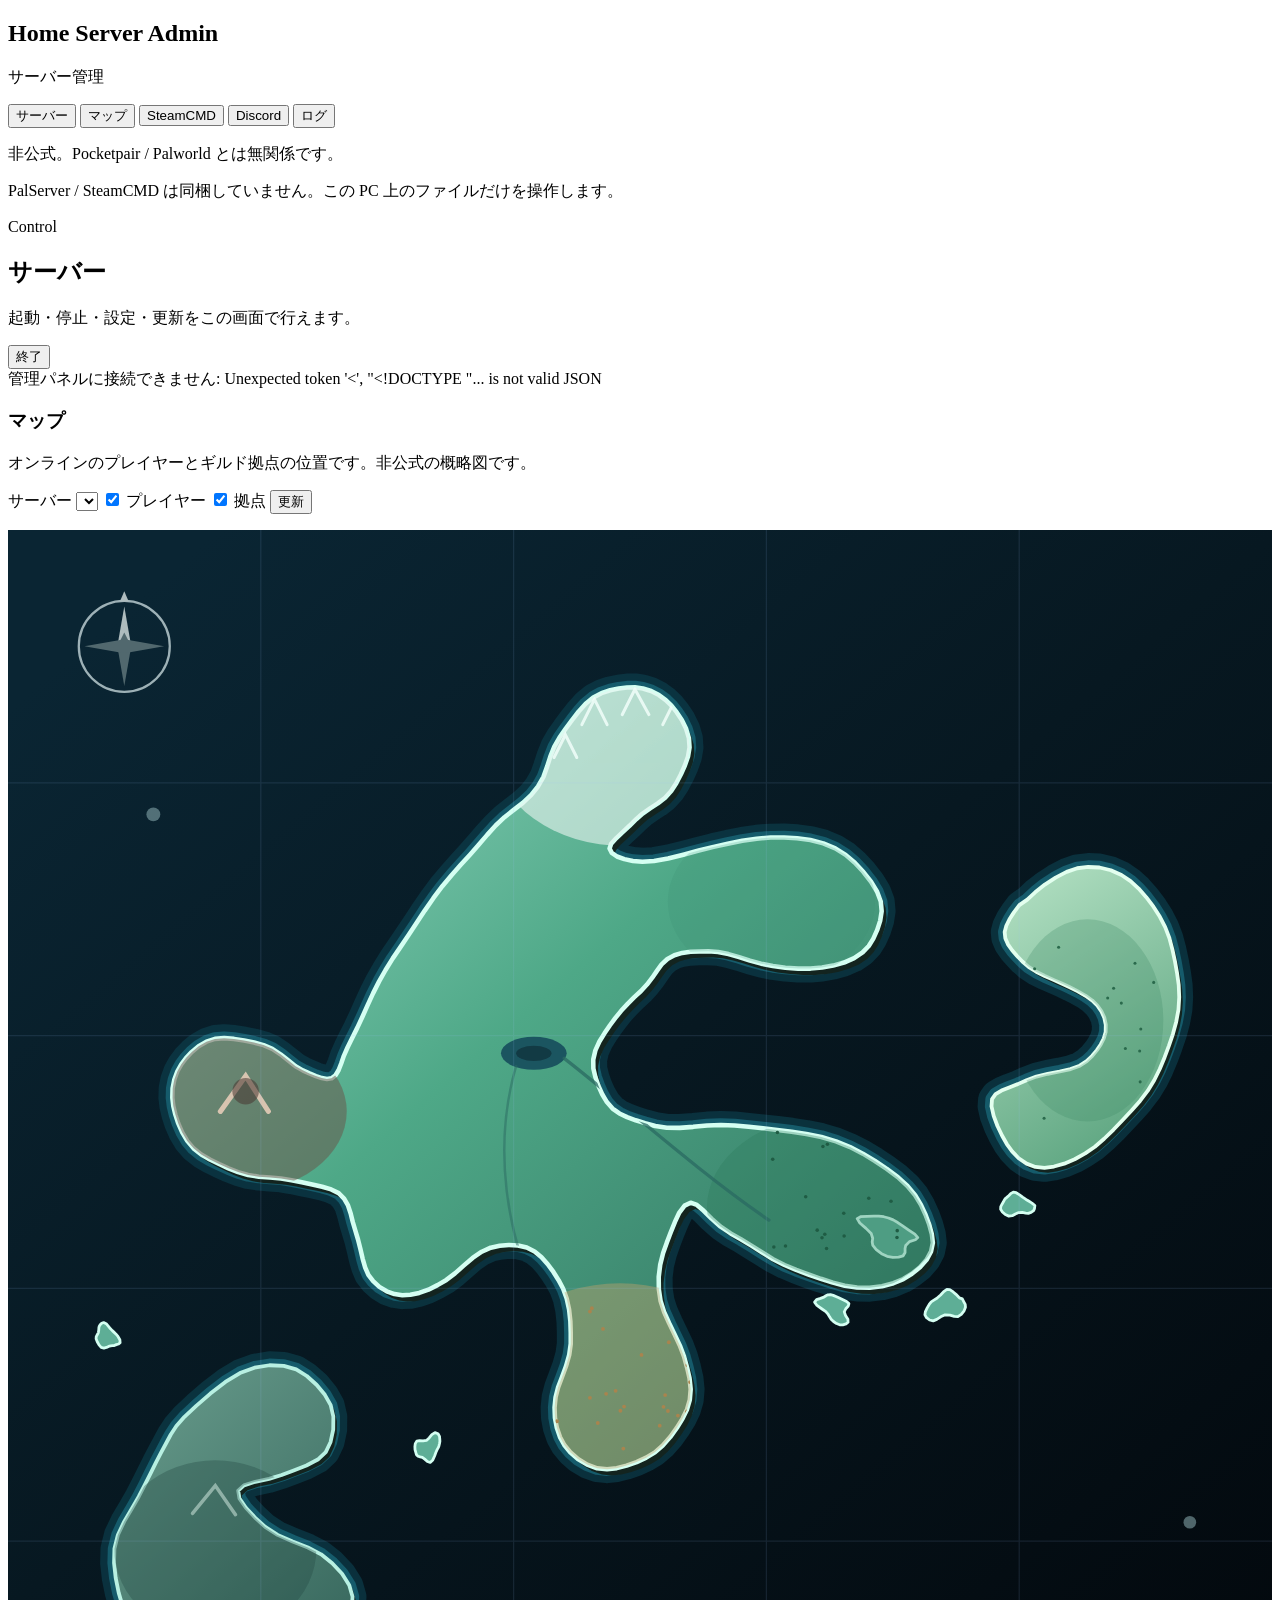
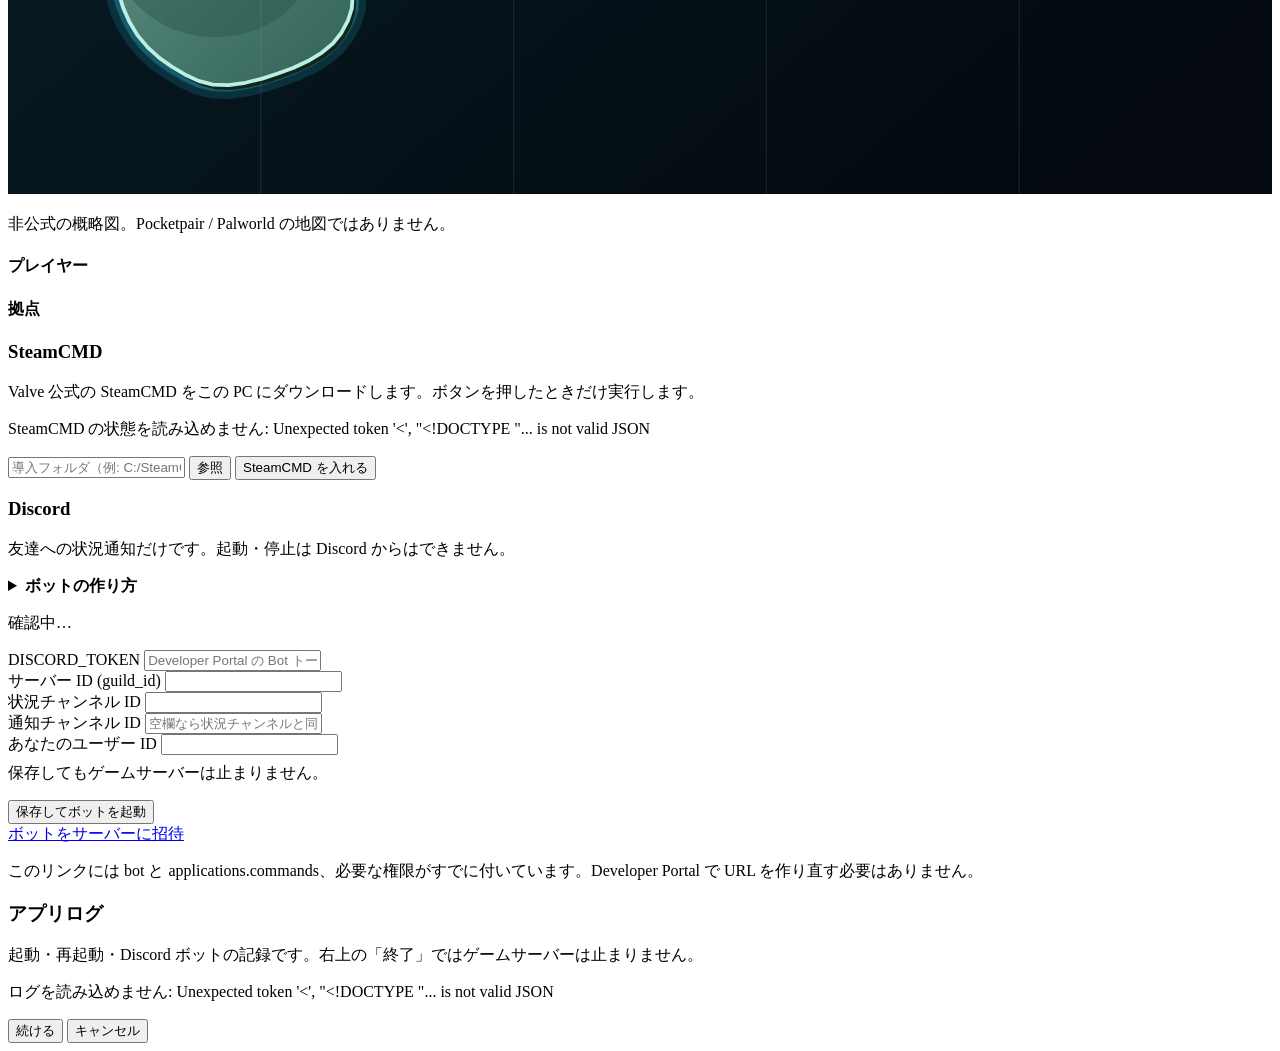
==== commit 19ea9fcc: "fix: マップの島を入り江のある自作概略図に描き直す 公式地図は使わず、本島・東の島・南西の島の輪郭を描き直して 海と陸の差がはっきり見えるようにした。  Co-authored-by: deteu" ====
--- a/palworld_admin/static/index.html
+++ b/palworld_admin/static/index.html
@@ -5,7 +5,7 @@
   <meta name="viewport" content="width=device-width, initial-scale=1">
   <title>Home Server Admin</title>
   <link rel="icon" href="/favicon.svg" type="image/svg+xml">
-  <link rel="stylesheet" href="/app.css?v=9">
+  <link rel="stylesheet" href="/app.css?v=11">
 </head>
 <body>
   <div class="shell">
@@ -64,21 +64,173 @@
           <div class="worldmap-wrap">
             <div class="worldmap-main">
               <div class="worldmap-stage" id="worldmap-stage" aria-label="非公式の概略マップ">
-                <svg class="worldmap-svg" viewBox="0 0 100 100" aria-hidden="true" preserveAspectRatio="none">
-                  <rect class="worldmap-water" width="100" height="100" fill="#07131c"/>
-                  <g class="worldmap-grid" stroke="#1a3040" stroke-width="0.15" opacity="0.25">
+                <svg class="worldmap-svg" viewBox="0 0 100 100" aria-hidden="true" preserveAspectRatio="xMidYMid meet">
+                  <defs>
+                    <linearGradient id="wm-ocean" x1="12" y1="4" x2="90" y2="96" gradientUnits="userSpaceOnUse">
+                      <stop offset="0%" stop-color="#0a2533"/>
+                      <stop offset="45%" stop-color="#071821"/>
+                      <stop offset="100%" stop-color="#03090e"/>
+                    </linearGradient>
+                    <linearGradient id="wm-main" x1="18" y1="14" x2="70" y2="74" gradientUnits="userSpaceOnUse">
+                      <stop offset="0%" stop-color="#8fd4be"/>
+                      <stop offset="42%" stop-color="#4ea887"/>
+                      <stop offset="100%" stop-color="#2f6d5c"/>
+                    </linearGradient>
+                    <linearGradient id="wm-east" x1="76" y1="28" x2="92" y2="52" gradientUnits="userSpaceOnUse">
+                      <stop offset="0%" stop-color="#b7e3c6"/>
+                      <stop offset="100%" stop-color="#4d9a74"/>
+                    </linearGradient>
+                    <linearGradient id="wm-sw" x1="6" y1="68" x2="30" y2="94" gradientUnits="userSpaceOnUse">
+                      <stop offset="0%" stop-color="#6a9e8e"/>
+                      <stop offset="100%" stop-color="#2c5b52"/>
+                    </linearGradient>
+                    <clipPath id="wm-clip-main"><path d="M41.93,20.29 L42.36,19.53 L42.65,18.72 L42.91,17.91 L43.22,17.13 L43.63,16.42 L44.11,15.73 L44.62,15.04 L45.15,14.36 L45.70,13.75 L46.30,13.26 L46.95,12.91 L47.64,12.68 L48.32,12.54 L48.97,12.46 L49.60,12.45 L50.23,12.54 L50.88,12.74 L51.50,13.06 L52.04,13.46 L52.49,13.90 L52.90,14.41 L53.31,15.03 L53.65,15.73 L53.87,16.47 L53.92,17.20 L53.80,17.92 L53.55,18.63 L53.23,19.34 L52.87,20.03 L52.47,20.65 L51.99,21.18 L51.41,21.63 L50.80,22.02 L50.21,22.43 L49.70,22.88 L49.19,23.38 L48.63,23.90 L48.11,24.39 L47.72,24.83 L47.59,25.20 L47.77,25.54 L48.18,25.83 L48.76,26.04 L49.44,26.18 L50.19,26.24 L51.11,26.19 L52.22,25.99 L53.43,25.69 L54.65,25.36 L55.82,25.07 L56.94,24.82 L58.09,24.59 L59.23,24.42 L60.34,24.33 L61.39,24.32 L62.43,24.38 L63.48,24.53 L64.50,24.79 L65.45,25.19 L66.27,25.70 L67.00,26.33 L67.68,27.06 L68.28,27.83 L68.76,28.62 L69.05,29.39 L69.12,30.15 L69.00,30.92 L68.76,31.66 L68.46,32.33 L68.10,32.91 L67.61,33.42 L66.94,33.87 L66.14,34.22 L65.28,34.46 L64.40,34.62 L63.49,34.70 L62.51,34.70 L61.50,34.63 L60.51,34.50 L59.58,34.31 L58.70,34.07 L57.84,33.79 L57.00,33.55 L56.18,33.38 L55.40,33.33 L54.68,33.34 L53.99,33.37 L53.34,33.46 L52.72,33.64 L52.17,33.94 L51.71,34.37 L51.34,34.88 L50.97,35.42 L50.55,35.96 L50.08,36.47 L49.55,36.96 L49.02,37.49 L48.51,38.04 L48.04,38.62 L47.61,39.20 L47.19,39.82 L46.79,40.47 L46.47,41.17 L46.30,41.90 L46.31,42.60 L46.47,43.28 L46.71,43.97 L47.01,44.64 L47.38,45.26 L47.83,45.77 L48.37,46.16 L48.98,46.45 L49.66,46.70 L50.40,46.93 L51.21,47.15 L52.12,47.29 L53.14,47.30 L54.21,47.22 L55.31,47.11 L56.40,47.07 L57.49,47.11 L58.60,47.21 L59.73,47.33 L60.86,47.46 L62.00,47.60 L63.16,47.78 L64.35,48.02 L65.51,48.37 L66.62,48.82 L67.63,49.34 L68.59,49.92 L69.52,50.54 L70.40,51.20 L71.16,51.90 L71.77,52.63 L72.23,53.39 L72.60,54.19 L72.89,54.97 L73.09,55.71 L73.17,56.39 L73.03,57.07 L72.67,57.74 L72.15,58.33 L71.51,58.84 L70.83,59.26 L70.05,59.59 L69.15,59.83 L68.17,59.95 L67.17,59.93 L66.20,59.79 L65.26,59.54 L64.31,59.24 L63.33,58.90 L62.36,58.54 L61.43,58.15 L60.53,57.69 L59.67,57.16 L58.81,56.62 L57.98,56.11 L57.17,55.65 L56.38,55.12 L55.66,54.48 L55.04,53.86 L54.50,53.40 L54.00,53.22 L53.53,53.45 L53.11,54.00 L52.76,54.75 L52.43,55.57 L52.12,56.38 L51.83,57.20 L51.60,58.12 L51.48,59.09 L51.49,60.07 L51.63,61.00 L51.91,61.87 L52.30,62.74 L52.73,63.63 L53.15,64.51 L53.48,65.38 L53.72,66.24 L53.92,67.11 L54.01,67.98 L53.94,68.82 L53.72,69.58 L53.37,70.30 L52.91,71.04 L52.39,71.76 L51.80,72.43 L51.18,72.97 L50.49,73.39 L49.73,73.74 L48.94,74.02 L48.16,74.22 L47.39,74.31 L46.61,74.23 L45.82,73.94 L45.09,73.50 L44.48,72.96 L44.01,72.39 L43.67,71.76 L43.42,71.03 L43.27,70.24 L43.24,69.42 L43.32,68.61 L43.52,67.83 L43.83,67.01 L44.15,66.14 L44.40,65.26 L44.52,64.39 L44.52,63.51 L44.49,62.59 L44.39,61.67 L44.20,60.80 L43.92,60.03 L43.56,59.35 L43.15,58.70 L42.70,58.09 L42.21,57.54 L41.66,57.08 L41.04,56.77 L40.35,56.60 L39.63,56.56 L38.90,56.63 L38.19,56.78 L37.48,57.10 L36.76,57.59 L36.05,58.20 L35.36,58.81 L34.68,59.33 L33.98,59.74 L33.26,60.10 L32.53,60.36 L31.83,60.51 L31.20,60.54 L30.58,60.45 L29.96,60.23 L29.38,59.88 L28.89,59.43 L28.51,58.93 L28.26,58.35 L28.06,57.66 L27.88,56.89 L27.69,56.13 L27.48,55.43 L27.28,54.76 L27.11,54.08 L26.90,53.44 L26.59,52.89 L26.16,52.46 L25.57,52.17 L24.86,51.96 L24.07,51.78 L23.24,51.61 L22.43,51.44 L21.60,51.30 L20.73,51.23 L19.85,51.16 L19.00,51.03 L18.20,50.80 L17.44,50.50 L16.70,50.16 L15.97,49.80 L15.29,49.40 L14.68,48.92 L14.18,48.33 L13.78,47.66 L13.47,46.95 L13.24,46.25 L13.08,45.58 L13.00,44.91 L13.02,44.18 L13.16,43.47 L13.40,42.82 L13.71,42.27 L14.08,41.78 L14.54,41.29 L15.08,40.84 L15.70,40.48 L16.37,40.26 L17.10,40.20 L17.88,40.26 L18.68,40.39 L19.47,40.55 L20.22,40.75 L20.91,41.05 L21.56,41.48 L22.17,41.96 L22.75,42.42 L23.32,42.75 L23.85,42.99 L24.36,43.20 L24.83,43.36 L25.23,43.43 L25.59,43.38 L25.91,43.14 L26.15,42.74 L26.36,42.21 L26.57,41.60 L26.86,40.94 L27.22,40.21 L27.63,39.39 L28.05,38.49 L28.46,37.57 L28.89,36.64 L29.35,35.73 L29.87,34.81 L30.44,33.89 L31.06,32.98 L31.68,32.06 L32.32,31.10 L32.97,30.11 L33.65,29.13 L34.36,28.18 L35.09,27.31 L35.82,26.49 L36.55,25.69 L37.24,24.90 L37.91,24.12 L38.58,23.38 L39.28,22.72 L40.01,22.14 L40.73,21.59 L41.38,20.98 Z"/></clipPath>
+                    <clipPath id="wm-clip-east"><path d="M80.64,29.24 L81.26,28.66 L82.03,28.05 L82.88,27.50 L83.75,27.05 L84.59,26.76 L85.45,26.66 L86.35,26.70 L87.25,26.92 L88.09,27.29 L88.81,27.78 L89.45,28.37 L90.05,29.05 L90.62,29.80 L91.13,30.60 L91.55,31.42 L91.88,32.28 L92.12,33.18 L92.32,34.11 L92.49,35.06 L92.62,36.00 L92.66,36.96 L92.60,37.94 L92.42,38.92 L92.16,39.88 L91.84,40.81 L91.50,41.73 L91.12,42.64 L90.68,43.53 L90.16,44.38 L89.56,45.17 L88.89,45.93 L88.17,46.70 L87.45,47.45 L86.72,48.16 L85.99,48.79 L85.22,49.32 L84.39,49.78 L83.56,50.13 L82.75,50.36 L82.00,50.47 L81.28,50.39 L80.58,50.13 L79.96,49.70 L79.44,49.16 L79.02,48.58 L78.65,47.92 L78.28,47.15 L77.98,46.35 L77.81,45.60 L77.85,45.02 L78.13,44.63 L78.60,44.35 L79.21,44.10 L79.89,43.84 L80.58,43.53 L81.36,43.24 L82.26,43.02 L83.20,42.84 L84.07,42.65 L84.79,42.38 L85.34,42.02 L85.78,41.60 L86.15,41.15 L86.45,40.70 L86.69,40.23 L86.84,39.71 L86.85,39.14 L86.73,38.58 L86.49,38.06 L86.18,37.62 L85.77,37.22 L85.25,36.85 L84.64,36.50 L84.00,36.18 L83.36,35.88 L82.71,35.59 L82.02,35.29 L81.34,34.95 L80.74,34.56 L80.25,34.14 L79.83,33.70 L79.44,33.25 L79.11,32.78 L78.90,32.29 L78.85,31.80 L78.98,31.31 L79.23,30.80 L79.58,30.25 L80.01,29.68 Z"/></clipPath>
+                    <clipPath id="wm-clip-sw"><path d="M13.96,70.16 L14.89,69.29 L16.01,68.32 L17.20,67.40 L18.35,66.70 L19.50,66.27 L20.69,66.08 L21.82,66.13 L22.80,66.41 L23.64,66.93 L24.41,67.62 L25.07,68.42 L25.53,69.23 L25.74,70.14 L25.73,71.17 L25.52,72.15 L25.14,72.95 L24.51,73.54 L23.61,74.01 L22.60,74.40 L21.65,74.76 L20.65,75.07 L19.56,75.30 L18.67,75.58 L18.21,76.00 L18.31,76.61 L18.82,77.35 L19.54,78.13 L20.35,78.87 L21.33,79.50 L22.52,80.02 L23.73,80.50 L24.77,81.04 L25.65,81.74 L26.43,82.57 L27.00,83.48 L27.26,84.39 L27.20,85.32 L26.89,86.29 L26.38,87.24 L25.70,88.09 L24.81,88.83 L23.73,89.48 L22.55,90.03 L21.35,90.47 L20.11,90.87 L18.78,91.20 L17.45,91.39 L16.21,91.35 L15.07,91.05 L13.98,90.54 L12.95,89.92 L11.97,89.23 L11.07,88.42 L10.25,87.45 L9.59,86.36 L9.10,85.24 L8.76,84.09 L8.52,82.91 L8.39,81.73 L8.42,80.60 L8.69,79.51 L9.19,78.45 L9.79,77.44 L10.34,76.48 L10.82,75.55 L11.27,74.65 L11.70,73.78 L12.13,72.96 L12.52,72.23 L12.88,71.56 L13.32,70.89 Z"/></clipPath>
+                  </defs>
+                  <rect class="worldmap-water" width="100" height="100" fill="url(#wm-ocean)"/>
+                  <g fill="none" stroke="#0c3d4a" stroke-width="2.2" stroke-linejoin="round" opacity="0.7">
+                    <path d="M41.93,20.29 L42.36,19.53 L42.65,18.72 L42.91,17.91 L43.22,17.13 L43.63,16.42 L44.11,15.73 L44.62,15.04 L45.15,14.36 L45.70,13.75 L46.30,13.26 L46.95,12.91 L47.64,12.68 L48.32,12.54 L48.97,12.46 L49.60,12.45 L50.23,12.54 L50.88,12.74 L51.50,13.06 L52.04,13.46 L52.49,13.90 L52.90,14.41 L53.31,15.03 L53.65,15.73 L53.87,16.47 L53.92,17.20 L53.80,17.92 L53.55,18.63 L53.23,19.34 L52.87,20.03 L52.47,20.65 L51.99,21.18 L51.41,21.63 L50.80,22.02 L50.21,22.43 L49.70,22.88 L49.19,23.38 L48.63,23.90 L48.11,24.39 L47.72,24.83 L47.59,25.20 L47.77,25.54 L48.18,25.83 L48.76,26.04 L49.44,26.18 L50.19,26.24 L51.11,26.19 L52.22,25.99 L53.43,25.69 L54.65,25.36 L55.82,25.07 L56.94,24.82 L58.09,24.59 L59.23,24.42 L60.34,24.33 L61.39,24.32 L62.43,24.38 L63.48,24.53 L64.50,24.79 L65.45,25.19 L66.27,25.70 L67.00,26.33 L67.68,27.06 L68.28,27.83 L68.76,28.62 L69.05,29.39 L69.12,30.15 L69.00,30.92 L68.76,31.66 L68.46,32.33 L68.10,32.91 L67.61,33.42 L66.94,33.87 L66.14,34.22 L65.28,34.46 L64.40,34.62 L63.49,34.70 L62.51,34.70 L61.50,34.63 L60.51,34.50 L59.58,34.31 L58.70,34.07 L57.84,33.79 L57.00,33.55 L56.18,33.38 L55.40,33.33 L54.68,33.34 L53.99,33.37 L53.34,33.46 L52.72,33.64 L52.17,33.94 L51.71,34.37 L51.34,34.88 L50.97,35.42 L50.55,35.96 L50.08,36.47 L49.55,36.96 L49.02,37.49 L48.51,38.04 L48.04,38.62 L47.61,39.20 L47.19,39.82 L46.79,40.47 L46.47,41.17 L46.30,41.90 L46.31,42.60 L46.47,43.28 L46.71,43.97 L47.01,44.64 L47.38,45.26 L47.83,45.77 L48.37,46.16 L48.98,46.45 L49.66,46.70 L50.40,46.93 L51.21,47.15 L52.12,47.29 L53.14,47.30 L54.21,47.22 L55.31,47.11 L56.40,47.07 L57.49,47.11 L58.60,47.21 L59.73,47.33 L60.86,47.46 L62.00,47.60 L63.16,47.78 L64.35,48.02 L65.51,48.37 L66.62,48.82 L67.63,49.34 L68.59,49.92 L69.52,50.54 L70.40,51.20 L71.16,51.90 L71.77,52.63 L72.23,53.39 L72.60,54.19 L72.89,54.97 L73.09,55.71 L73.17,56.39 L73.03,57.07 L72.67,57.74 L72.15,58.33 L71.51,58.84 L70.83,59.26 L70.05,59.59 L69.15,59.83 L68.17,59.95 L67.17,59.93 L66.20,59.79 L65.26,59.54 L64.31,59.24 L63.33,58.90 L62.36,58.54 L61.43,58.15 L60.53,57.69 L59.67,57.16 L58.81,56.62 L57.98,56.11 L57.17,55.65 L56.38,55.12 L55.66,54.48 L55.04,53.86 L54.50,53.40 L54.00,53.22 L53.53,53.45 L53.11,54.00 L52.76,54.75 L52.43,55.57 L52.12,56.38 L51.83,57.20 L51.60,58.12 L51.48,59.09 L51.49,60.07 L51.63,61.00 L51.91,61.87 L52.30,62.74 L52.73,63.63 L53.15,64.51 L53.48,65.38 L53.72,66.24 L53.92,67.11 L54.01,67.98 L53.94,68.82 L53.72,69.58 L53.37,70.30 L52.91,71.04 L52.39,71.76 L51.80,72.43 L51.18,72.97 L50.49,73.39 L49.73,73.74 L48.94,74.02 L48.16,74.22 L47.39,74.31 L46.61,74.23 L45.82,73.94 L45.09,73.50 L44.48,72.96 L44.01,72.39 L43.67,71.76 L43.42,71.03 L43.27,70.24 L43.24,69.42 L43.32,68.61 L43.52,67.83 L43.83,67.01 L44.15,66.14 L44.40,65.26 L44.52,64.39 L44.52,63.51 L44.49,62.59 L44.39,61.67 L44.20,60.80 L43.92,60.03 L43.56,59.35 L43.15,58.70 L42.70,58.09 L42.21,57.54 L41.66,57.08 L41.04,56.77 L40.35,56.60 L39.63,56.56 L38.90,56.63 L38.19,56.78 L37.48,57.10 L36.76,57.59 L36.05,58.20 L35.36,58.81 L34.68,59.33 L33.98,59.74 L33.26,60.10 L32.53,60.36 L31.83,60.51 L31.20,60.54 L30.58,60.45 L29.96,60.23 L29.38,59.88 L28.89,59.43 L28.51,58.93 L28.26,58.35 L28.06,57.66 L27.88,56.89 L27.69,56.13 L27.48,55.43 L27.28,54.76 L27.11,54.08 L26.90,53.44 L26.59,52.89 L26.16,52.46 L25.57,52.17 L24.86,51.96 L24.07,51.78 L23.24,51.61 L22.43,51.44 L21.60,51.30 L20.73,51.23 L19.85,51.16 L19.00,51.03 L18.20,50.80 L17.44,50.50 L16.70,50.16 L15.97,49.80 L15.29,49.40 L14.68,48.92 L14.18,48.33 L13.78,47.66 L13.47,46.95 L13.24,46.25 L13.08,45.58 L13.00,44.91 L13.02,44.18 L13.16,43.47 L13.40,42.82 L13.71,42.27 L14.08,41.78 L14.54,41.29 L15.08,40.84 L15.70,40.48 L16.37,40.26 L17.10,40.20 L17.88,40.26 L18.68,40.39 L19.47,40.55 L20.22,40.75 L20.91,41.05 L21.56,41.48 L22.17,41.96 L22.75,42.42 L23.32,42.75 L23.85,42.99 L24.36,43.20 L24.83,43.36 L25.23,43.43 L25.59,43.38 L25.91,43.14 L26.15,42.74 L26.36,42.21 L26.57,41.60 L26.86,40.94 L27.22,40.21 L27.63,39.39 L28.05,38.49 L28.46,37.57 L28.89,36.64 L29.35,35.73 L29.87,34.81 L30.44,33.89 L31.06,32.98 L31.68,32.06 L32.32,31.10 L32.97,30.11 L33.65,29.13 L34.36,28.18 L35.09,27.31 L35.82,26.49 L36.55,25.69 L37.24,24.90 L37.91,24.12 L38.58,23.38 L39.28,22.72 L40.01,22.14 L40.73,21.59 L41.38,20.98 Z"/>
+                    <path d="M80.64,29.24 L81.26,28.66 L82.03,28.05 L82.88,27.50 L83.75,27.05 L84.59,26.76 L85.45,26.66 L86.35,26.70 L87.25,26.92 L88.09,27.29 L88.81,27.78 L89.45,28.37 L90.05,29.05 L90.62,29.80 L91.13,30.60 L91.55,31.42 L91.88,32.28 L92.12,33.18 L92.32,34.11 L92.49,35.06 L92.62,36.00 L92.66,36.96 L92.60,37.94 L92.42,38.92 L92.16,39.88 L91.84,40.81 L91.50,41.73 L91.12,42.64 L90.68,43.53 L90.16,44.38 L89.56,45.17 L88.89,45.93 L88.17,46.70 L87.45,47.45 L86.72,48.16 L85.99,48.79 L85.22,49.32 L84.39,49.78 L83.56,50.13 L82.75,50.36 L82.00,50.47 L81.28,50.39 L80.58,50.13 L79.96,49.70 L79.44,49.16 L79.02,48.58 L78.65,47.92 L78.28,47.15 L77.98,46.35 L77.81,45.60 L77.85,45.02 L78.13,44.63 L78.60,44.35 L79.21,44.10 L79.89,43.84 L80.58,43.53 L81.36,43.24 L82.26,43.02 L83.20,42.84 L84.07,42.65 L84.79,42.38 L85.34,42.02 L85.78,41.60 L86.15,41.15 L86.45,40.70 L86.69,40.23 L86.84,39.71 L86.85,39.14 L86.73,38.58 L86.49,38.06 L86.18,37.62 L85.77,37.22 L85.25,36.85 L84.64,36.50 L84.00,36.18 L83.36,35.88 L82.71,35.59 L82.02,35.29 L81.34,34.95 L80.74,34.56 L80.25,34.14 L79.83,33.70 L79.44,33.25 L79.11,32.78 L78.90,32.29 L78.85,31.80 L78.98,31.31 L79.23,30.80 L79.58,30.25 L80.01,29.68 Z"/>
+                    <path d="M13.96,70.16 L14.89,69.29 L16.01,68.32 L17.20,67.40 L18.35,66.70 L19.50,66.27 L20.69,66.08 L21.82,66.13 L22.80,66.41 L23.64,66.93 L24.41,67.62 L25.07,68.42 L25.53,69.23 L25.74,70.14 L25.73,71.17 L25.52,72.15 L25.14,72.95 L24.51,73.54 L23.61,74.01 L22.60,74.40 L21.65,74.76 L20.65,75.07 L19.56,75.30 L18.67,75.58 L18.21,76.00 L18.31,76.61 L18.82,77.35 L19.54,78.13 L20.35,78.87 L21.33,79.50 L22.52,80.02 L23.73,80.50 L24.77,81.04 L25.65,81.74 L26.43,82.57 L27.00,83.48 L27.26,84.39 L27.20,85.32 L26.89,86.29 L26.38,87.24 L25.70,88.09 L24.81,88.83 L23.73,89.48 L22.55,90.03 L21.35,90.47 L20.11,90.87 L18.78,91.20 L17.45,91.39 L16.21,91.35 L15.07,91.05 L13.98,90.54 L12.95,89.92 L11.97,89.23 L11.07,88.42 L10.25,87.45 L9.59,86.36 L9.10,85.24 L8.76,84.09 L8.52,82.91 L8.39,81.73 L8.42,80.60 L8.69,79.51 L9.19,78.45 L9.79,77.44 L10.34,76.48 L10.82,75.55 L11.27,74.65 L11.70,73.78 L12.13,72.96 L12.52,72.23 L12.88,71.56 L13.32,70.89 Z"/>
+                  </g>
+                  <g fill="none" stroke="#176070" stroke-width="1.05" stroke-linejoin="round" opacity="0.9">
+                    <path d="M41.93,20.29 L42.36,19.53 L42.65,18.72 L42.91,17.91 L43.22,17.13 L43.63,16.42 L44.11,15.73 L44.62,15.04 L45.15,14.36 L45.70,13.75 L46.30,13.26 L46.95,12.91 L47.64,12.68 L48.32,12.54 L48.97,12.46 L49.60,12.45 L50.23,12.54 L50.88,12.74 L51.50,13.06 L52.04,13.46 L52.49,13.90 L52.90,14.41 L53.31,15.03 L53.65,15.73 L53.87,16.47 L53.92,17.20 L53.80,17.92 L53.55,18.63 L53.23,19.34 L52.87,20.03 L52.47,20.65 L51.99,21.18 L51.41,21.63 L50.80,22.02 L50.21,22.43 L49.70,22.88 L49.19,23.38 L48.63,23.90 L48.11,24.39 L47.72,24.83 L47.59,25.20 L47.77,25.54 L48.18,25.83 L48.76,26.04 L49.44,26.18 L50.19,26.24 L51.11,26.19 L52.22,25.99 L53.43,25.69 L54.65,25.36 L55.82,25.07 L56.94,24.82 L58.09,24.59 L59.23,24.42 L60.34,24.33 L61.39,24.32 L62.43,24.38 L63.48,24.53 L64.50,24.79 L65.45,25.19 L66.27,25.70 L67.00,26.33 L67.68,27.06 L68.28,27.83 L68.76,28.62 L69.05,29.39 L69.12,30.15 L69.00,30.92 L68.76,31.66 L68.46,32.33 L68.10,32.91 L67.61,33.42 L66.94,33.87 L66.14,34.22 L65.28,34.46 L64.40,34.62 L63.49,34.70 L62.51,34.70 L61.50,34.63 L60.51,34.50 L59.58,34.31 L58.70,34.07 L57.84,33.79 L57.00,33.55 L56.18,33.38 L55.40,33.33 L54.68,33.34 L53.99,33.37 L53.34,33.46 L52.72,33.64 L52.17,33.94 L51.71,34.37 L51.34,34.88 L50.97,35.42 L50.55,35.96 L50.08,36.47 L49.55,36.96 L49.02,37.49 L48.51,38.04 L48.04,38.62 L47.61,39.20 L47.19,39.82 L46.79,40.47 L46.47,41.17 L46.30,41.90 L46.31,42.60 L46.47,43.28 L46.71,43.97 L47.01,44.64 L47.38,45.26 L47.83,45.77 L48.37,46.16 L48.98,46.45 L49.66,46.70 L50.40,46.93 L51.21,47.15 L52.12,47.29 L53.14,47.30 L54.21,47.22 L55.31,47.11 L56.40,47.07 L57.49,47.11 L58.60,47.21 L59.73,47.33 L60.86,47.46 L62.00,47.60 L63.16,47.78 L64.35,48.02 L65.51,48.37 L66.62,48.82 L67.63,49.34 L68.59,49.92 L69.52,50.54 L70.40,51.20 L71.16,51.90 L71.77,52.63 L72.23,53.39 L72.60,54.19 L72.89,54.97 L73.09,55.71 L73.17,56.39 L73.03,57.07 L72.67,57.74 L72.15,58.33 L71.51,58.84 L70.83,59.26 L70.05,59.59 L69.15,59.83 L68.17,59.95 L67.17,59.93 L66.20,59.79 L65.26,59.54 L64.31,59.24 L63.33,58.90 L62.36,58.54 L61.43,58.15 L60.53,57.69 L59.67,57.16 L58.81,56.62 L57.98,56.11 L57.17,55.65 L56.38,55.12 L55.66,54.48 L55.04,53.86 L54.50,53.40 L54.00,53.22 L53.53,53.45 L53.11,54.00 L52.76,54.75 L52.43,55.57 L52.12,56.38 L51.83,57.20 L51.60,58.12 L51.48,59.09 L51.49,60.07 L51.63,61.00 L51.91,61.87 L52.30,62.74 L52.73,63.63 L53.15,64.51 L53.48,65.38 L53.72,66.24 L53.92,67.11 L54.01,67.98 L53.94,68.82 L53.72,69.58 L53.37,70.30 L52.91,71.04 L52.39,71.76 L51.80,72.43 L51.18,72.97 L50.49,73.39 L49.73,73.74 L48.94,74.02 L48.16,74.22 L47.39,74.31 L46.61,74.23 L45.82,73.94 L45.09,73.50 L44.48,72.96 L44.01,72.39 L43.67,71.76 L43.42,71.03 L43.27,70.24 L43.24,69.42 L43.32,68.61 L43.52,67.83 L43.83,67.01 L44.15,66.14 L44.40,65.26 L44.52,64.39 L44.52,63.51 L44.49,62.59 L44.39,61.67 L44.20,60.80 L43.92,60.03 L43.56,59.35 L43.15,58.70 L42.70,58.09 L42.21,57.54 L41.66,57.08 L41.04,56.77 L40.35,56.60 L39.63,56.56 L38.90,56.63 L38.19,56.78 L37.48,57.10 L36.76,57.59 L36.05,58.20 L35.36,58.81 L34.68,59.33 L33.98,59.74 L33.26,60.10 L32.53,60.36 L31.83,60.51 L31.20,60.54 L30.58,60.45 L29.96,60.23 L29.38,59.88 L28.89,59.43 L28.51,58.93 L28.26,58.35 L28.06,57.66 L27.88,56.89 L27.69,56.13 L27.48,55.43 L27.28,54.76 L27.11,54.08 L26.90,53.44 L26.59,52.89 L26.16,52.46 L25.57,52.17 L24.86,51.96 L24.07,51.78 L23.24,51.61 L22.43,51.44 L21.60,51.30 L20.73,51.23 L19.85,51.16 L19.00,51.03 L18.20,50.80 L17.44,50.50 L16.70,50.16 L15.97,49.80 L15.29,49.40 L14.68,48.92 L14.18,48.33 L13.78,47.66 L13.47,46.95 L13.24,46.25 L13.08,45.58 L13.00,44.91 L13.02,44.18 L13.16,43.47 L13.40,42.82 L13.71,42.27 L14.08,41.78 L14.54,41.29 L15.08,40.84 L15.70,40.48 L16.37,40.26 L17.10,40.20 L17.88,40.26 L18.68,40.39 L19.47,40.55 L20.22,40.75 L20.91,41.05 L21.56,41.48 L22.17,41.96 L22.75,42.42 L23.32,42.75 L23.85,42.99 L24.36,43.20 L24.83,43.36 L25.23,43.43 L25.59,43.38 L25.91,43.14 L26.15,42.74 L26.36,42.21 L26.57,41.60 L26.86,40.94 L27.22,40.21 L27.63,39.39 L28.05,38.49 L28.46,37.57 L28.89,36.64 L29.35,35.73 L29.87,34.81 L30.44,33.89 L31.06,32.98 L31.68,32.06 L32.32,31.10 L32.97,30.11 L33.65,29.13 L34.36,28.18 L35.09,27.31 L35.82,26.49 L36.55,25.69 L37.24,24.90 L37.91,24.12 L38.58,23.38 L39.28,22.72 L40.01,22.14 L40.73,21.59 L41.38,20.98 Z"/>
+                    <path d="M80.64,29.24 L81.26,28.66 L82.03,28.05 L82.88,27.50 L83.75,27.05 L84.59,26.76 L85.45,26.66 L86.35,26.70 L87.25,26.92 L88.09,27.29 L88.81,27.78 L89.45,28.37 L90.05,29.05 L90.62,29.80 L91.13,30.60 L91.55,31.42 L91.88,32.28 L92.12,33.18 L92.32,34.11 L92.49,35.06 L92.62,36.00 L92.66,36.96 L92.60,37.94 L92.42,38.92 L92.16,39.88 L91.84,40.81 L91.50,41.73 L91.12,42.64 L90.68,43.53 L90.16,44.38 L89.56,45.17 L88.89,45.93 L88.17,46.70 L87.45,47.45 L86.72,48.16 L85.99,48.79 L85.22,49.32 L84.39,49.78 L83.56,50.13 L82.75,50.36 L82.00,50.47 L81.28,50.39 L80.58,50.13 L79.96,49.70 L79.44,49.16 L79.02,48.58 L78.65,47.92 L78.28,47.15 L77.98,46.35 L77.81,45.60 L77.85,45.02 L78.13,44.63 L78.60,44.35 L79.21,44.10 L79.89,43.84 L80.58,43.53 L81.36,43.24 L82.26,43.02 L83.20,42.84 L84.07,42.65 L84.79,42.38 L85.34,42.02 L85.78,41.60 L86.15,41.15 L86.45,40.70 L86.69,40.23 L86.84,39.71 L86.85,39.14 L86.73,38.58 L86.49,38.06 L86.18,37.62 L85.77,37.22 L85.25,36.85 L84.64,36.50 L84.00,36.18 L83.36,35.88 L82.71,35.59 L82.02,35.29 L81.34,34.95 L80.74,34.56 L80.25,34.14 L79.83,33.70 L79.44,33.25 L79.11,32.78 L78.90,32.29 L78.85,31.80 L78.98,31.31 L79.23,30.80 L79.58,30.25 L80.01,29.68 Z"/>
+                    <path d="M13.96,70.16 L14.89,69.29 L16.01,68.32 L17.20,67.40 L18.35,66.70 L19.50,66.27 L20.69,66.08 L21.82,66.13 L22.80,66.41 L23.64,66.93 L24.41,67.62 L25.07,68.42 L25.53,69.23 L25.74,70.14 L25.73,71.17 L25.52,72.15 L25.14,72.95 L24.51,73.54 L23.61,74.01 L22.60,74.40 L21.65,74.76 L20.65,75.07 L19.56,75.30 L18.67,75.58 L18.21,76.00 L18.31,76.61 L18.82,77.35 L19.54,78.13 L20.35,78.87 L21.33,79.50 L22.52,80.02 L23.73,80.50 L24.77,81.04 L25.65,81.74 L26.43,82.57 L27.00,83.48 L27.26,84.39 L27.20,85.32 L26.89,86.29 L26.38,87.24 L25.70,88.09 L24.81,88.83 L23.73,89.48 L22.55,90.03 L21.35,90.47 L20.11,90.87 L18.78,91.20 L17.45,91.39 L16.21,91.35 L15.07,91.05 L13.98,90.54 L12.95,89.92 L11.97,89.23 L11.07,88.42 L10.25,87.45 L9.59,86.36 L9.10,85.24 L8.76,84.09 L8.52,82.91 L8.39,81.73 L8.42,80.60 L8.69,79.51 L9.19,78.45 L9.79,77.44 L10.34,76.48 L10.82,75.55 L11.27,74.65 L11.70,73.78 L12.13,72.96 L12.52,72.23 L12.88,71.56 L13.32,70.89 Z"/>
+                  </g>
+                  <path d="M41.93,20.29 L42.36,19.53 L42.65,18.72 L42.91,17.91 L43.22,17.13 L43.63,16.42 L44.11,15.73 L44.62,15.04 L45.15,14.36 L45.70,13.75 L46.30,13.26 L46.95,12.91 L47.64,12.68 L48.32,12.54 L48.97,12.46 L49.60,12.45 L50.23,12.54 L50.88,12.74 L51.50,13.06 L52.04,13.46 L52.49,13.90 L52.90,14.41 L53.31,15.03 L53.65,15.73 L53.87,16.47 L53.92,17.20 L53.80,17.92 L53.55,18.63 L53.23,19.34 L52.87,20.03 L52.47,20.65 L51.99,21.18 L51.41,21.63 L50.80,22.02 L50.21,22.43 L49.70,22.88 L49.19,23.38 L48.63,23.90 L48.11,24.39 L47.72,24.83 L47.59,25.20 L47.77,25.54 L48.18,25.83 L48.76,26.04 L49.44,26.18 L50.19,26.24 L51.11,26.19 L52.22,25.99 L53.43,25.69 L54.65,25.36 L55.82,25.07 L56.94,24.82 L58.09,24.59 L59.23,24.42 L60.34,24.33 L61.39,24.32 L62.43,24.38 L63.48,24.53 L64.50,24.79 L65.45,25.19 L66.27,25.70 L67.00,26.33 L67.68,27.06 L68.28,27.83 L68.76,28.62 L69.05,29.39 L69.12,30.15 L69.00,30.92 L68.76,31.66 L68.46,32.33 L68.10,32.91 L67.61,33.42 L66.94,33.87 L66.14,34.22 L65.28,34.46 L64.40,34.62 L63.49,34.70 L62.51,34.70 L61.50,34.63 L60.51,34.50 L59.58,34.31 L58.70,34.07 L57.84,33.79 L57.00,33.55 L56.18,33.38 L55.40,33.33 L54.68,33.34 L53.99,33.37 L53.34,33.46 L52.72,33.64 L52.17,33.94 L51.71,34.37 L51.34,34.88 L50.97,35.42 L50.55,35.96 L50.08,36.47 L49.55,36.96 L49.02,37.49 L48.51,38.04 L48.04,38.62 L47.61,39.20 L47.19,39.82 L46.79,40.47 L46.47,41.17 L46.30,41.90 L46.31,42.60 L46.47,43.28 L46.71,43.97 L47.01,44.64 L47.38,45.26 L47.83,45.77 L48.37,46.16 L48.98,46.45 L49.66,46.70 L50.40,46.93 L51.21,47.15 L52.12,47.29 L53.14,47.30 L54.21,47.22 L55.31,47.11 L56.40,47.07 L57.49,47.11 L58.60,47.21 L59.73,47.33 L60.86,47.46 L62.00,47.60 L63.16,47.78 L64.35,48.02 L65.51,48.37 L66.62,48.82 L67.63,49.34 L68.59,49.92 L69.52,50.54 L70.40,51.20 L71.16,51.90 L71.77,52.63 L72.23,53.39 L72.60,54.19 L72.89,54.97 L73.09,55.71 L73.17,56.39 L73.03,57.07 L72.67,57.74 L72.15,58.33 L71.51,58.84 L70.83,59.26 L70.05,59.59 L69.15,59.83 L68.17,59.95 L67.17,59.93 L66.20,59.79 L65.26,59.54 L64.31,59.24 L63.33,58.90 L62.36,58.54 L61.43,58.15 L60.53,57.69 L59.67,57.16 L58.81,56.62 L57.98,56.11 L57.17,55.65 L56.38,55.12 L55.66,54.48 L55.04,53.86 L54.50,53.40 L54.00,53.22 L53.53,53.45 L53.11,54.00 L52.76,54.75 L52.43,55.57 L52.12,56.38 L51.83,57.20 L51.60,58.12 L51.48,59.09 L51.49,60.07 L51.63,61.00 L51.91,61.87 L52.30,62.74 L52.73,63.63 L53.15,64.51 L53.48,65.38 L53.72,66.24 L53.92,67.11 L54.01,67.98 L53.94,68.82 L53.72,69.58 L53.37,70.30 L52.91,71.04 L52.39,71.76 L51.80,72.43 L51.18,72.97 L50.49,73.39 L49.73,73.74 L48.94,74.02 L48.16,74.22 L47.39,74.31 L46.61,74.23 L45.82,73.94 L45.09,73.50 L44.48,72.96 L44.01,72.39 L43.67,71.76 L43.42,71.03 L43.27,70.24 L43.24,69.42 L43.32,68.61 L43.52,67.83 L43.83,67.01 L44.15,66.14 L44.40,65.26 L44.52,64.39 L44.52,63.51 L44.49,62.59 L44.39,61.67 L44.20,60.80 L43.92,60.03 L43.56,59.35 L43.15,58.70 L42.70,58.09 L42.21,57.54 L41.66,57.08 L41.04,56.77 L40.35,56.60 L39.63,56.56 L38.90,56.63 L38.19,56.78 L37.48,57.10 L36.76,57.59 L36.05,58.20 L35.36,58.81 L34.68,59.33 L33.98,59.74 L33.26,60.10 L32.53,60.36 L31.83,60.51 L31.20,60.54 L30.58,60.45 L29.96,60.23 L29.38,59.88 L28.89,59.43 L28.51,58.93 L28.26,58.35 L28.06,57.66 L27.88,56.89 L27.69,56.13 L27.48,55.43 L27.28,54.76 L27.11,54.08 L26.90,53.44 L26.59,52.89 L26.16,52.46 L25.57,52.17 L24.86,51.96 L24.07,51.78 L23.24,51.61 L22.43,51.44 L21.60,51.30 L20.73,51.23 L19.85,51.16 L19.00,51.03 L18.20,50.80 L17.44,50.50 L16.70,50.16 L15.97,49.80 L15.29,49.40 L14.68,48.92 L14.18,48.33 L13.78,47.66 L13.47,46.95 L13.24,46.25 L13.08,45.58 L13.00,44.91 L13.02,44.18 L13.16,43.47 L13.40,42.82 L13.71,42.27 L14.08,41.78 L14.54,41.29 L15.08,40.84 L15.70,40.48 L16.37,40.26 L17.10,40.20 L17.88,40.26 L18.68,40.39 L19.47,40.55 L20.22,40.75 L20.91,41.05 L21.56,41.48 L22.17,41.96 L22.75,42.42 L23.32,42.75 L23.85,42.99 L24.36,43.20 L24.83,43.36 L25.23,43.43 L25.59,43.38 L25.91,43.14 L26.15,42.74 L26.36,42.21 L26.57,41.60 L26.86,40.94 L27.22,40.21 L27.63,39.39 L28.05,38.49 L28.46,37.57 L28.89,36.64 L29.35,35.73 L29.87,34.81 L30.44,33.89 L31.06,32.98 L31.68,32.06 L32.32,31.10 L32.97,30.11 L33.65,29.13 L34.36,28.18 L35.09,27.31 L35.82,26.49 L36.55,25.69 L37.24,24.90 L37.91,24.12 L38.58,23.38 L39.28,22.72 L40.01,22.14 L40.73,21.59 L41.38,20.98 Z" fill="#13241f" transform="translate(0.38 0.5)"/>
+                  <path d="M80.64,29.24 L81.26,28.66 L82.03,28.05 L82.88,27.50 L83.75,27.05 L84.59,26.76 L85.45,26.66 L86.35,26.70 L87.25,26.92 L88.09,27.29 L88.81,27.78 L89.45,28.37 L90.05,29.05 L90.62,29.80 L91.13,30.60 L91.55,31.42 L91.88,32.28 L92.12,33.18 L92.32,34.11 L92.49,35.06 L92.62,36.00 L92.66,36.96 L92.60,37.94 L92.42,38.92 L92.16,39.88 L91.84,40.81 L91.50,41.73 L91.12,42.64 L90.68,43.53 L90.16,44.38 L89.56,45.17 L88.89,45.93 L88.17,46.70 L87.45,47.45 L86.72,48.16 L85.99,48.79 L85.22,49.32 L84.39,49.78 L83.56,50.13 L82.75,50.36 L82.00,50.47 L81.28,50.39 L80.58,50.13 L79.96,49.70 L79.44,49.16 L79.02,48.58 L78.65,47.92 L78.28,47.15 L77.98,46.35 L77.81,45.60 L77.85,45.02 L78.13,44.63 L78.60,44.35 L79.21,44.10 L79.89,43.84 L80.58,43.53 L81.36,43.24 L82.26,43.02 L83.20,42.84 L84.07,42.65 L84.79,42.38 L85.34,42.02 L85.78,41.60 L86.15,41.15 L86.45,40.70 L86.69,40.23 L86.84,39.71 L86.85,39.14 L86.73,38.58 L86.49,38.06 L86.18,37.62 L85.77,37.22 L85.25,36.85 L84.64,36.50 L84.00,36.18 L83.36,35.88 L82.71,35.59 L82.02,35.29 L81.34,34.95 L80.74,34.56 L80.25,34.14 L79.83,33.70 L79.44,33.25 L79.11,32.78 L78.90,32.29 L78.85,31.80 L78.98,31.31 L79.23,30.80 L79.58,30.25 L80.01,29.68 Z" fill="#13241f" transform="translate(0.28 0.38)"/>
+                  <path d="M13.96,70.16 L14.89,69.29 L16.01,68.32 L17.20,67.40 L18.35,66.70 L19.50,66.27 L20.69,66.08 L21.82,66.13 L22.80,66.41 L23.64,66.93 L24.41,67.62 L25.07,68.42 L25.53,69.23 L25.74,70.14 L25.73,71.17 L25.52,72.15 L25.14,72.95 L24.51,73.54 L23.61,74.01 L22.60,74.40 L21.65,74.76 L20.65,75.07 L19.56,75.30 L18.67,75.58 L18.21,76.00 L18.31,76.61 L18.82,77.35 L19.54,78.13 L20.35,78.87 L21.33,79.50 L22.52,80.02 L23.73,80.50 L24.77,81.04 L25.65,81.74 L26.43,82.57 L27.00,83.48 L27.26,84.39 L27.20,85.32 L26.89,86.29 L26.38,87.24 L25.70,88.09 L24.81,88.83 L23.73,89.48 L22.55,90.03 L21.35,90.47 L20.11,90.87 L18.78,91.20 L17.45,91.39 L16.21,91.35 L15.07,91.05 L13.98,90.54 L12.95,89.92 L11.97,89.23 L11.07,88.42 L10.25,87.45 L9.59,86.36 L9.10,85.24 L8.76,84.09 L8.52,82.91 L8.39,81.73 L8.42,80.60 L8.69,79.51 L9.19,78.45 L9.79,77.44 L10.34,76.48 L10.82,75.55 L11.27,74.65 L11.70,73.78 L12.13,72.96 L12.52,72.23 L12.88,71.56 L13.32,70.89 Z" fill="#13241f" transform="translate(0.28 0.38)"/>
+                  <g>
+                    <path class="worldmap-land worldmap-land--main" d="M41.93,20.29 L42.36,19.53 L42.65,18.72 L42.91,17.91 L43.22,17.13 L43.63,16.42 L44.11,15.73 L44.62,15.04 L45.15,14.36 L45.70,13.75 L46.30,13.26 L46.95,12.91 L47.64,12.68 L48.32,12.54 L48.97,12.46 L49.60,12.45 L50.23,12.54 L50.88,12.74 L51.50,13.06 L52.04,13.46 L52.49,13.90 L52.90,14.41 L53.31,15.03 L53.65,15.73 L53.87,16.47 L53.92,17.20 L53.80,17.92 L53.55,18.63 L53.23,19.34 L52.87,20.03 L52.47,20.65 L51.99,21.18 L51.41,21.63 L50.80,22.02 L50.21,22.43 L49.70,22.88 L49.19,23.38 L48.63,23.90 L48.11,24.39 L47.72,24.83 L47.59,25.20 L47.77,25.54 L48.18,25.83 L48.76,26.04 L49.44,26.18 L50.19,26.24 L51.11,26.19 L52.22,25.99 L53.43,25.69 L54.65,25.36 L55.82,25.07 L56.94,24.82 L58.09,24.59 L59.23,24.42 L60.34,24.33 L61.39,24.32 L62.43,24.38 L63.48,24.53 L64.50,24.79 L65.45,25.19 L66.27,25.70 L67.00,26.33 L67.68,27.06 L68.28,27.83 L68.76,28.62 L69.05,29.39 L69.12,30.15 L69.00,30.92 L68.76,31.66 L68.46,32.33 L68.10,32.91 L67.61,33.42 L66.94,33.87 L66.14,34.22 L65.28,34.46 L64.40,34.62 L63.49,34.70 L62.51,34.70 L61.50,34.63 L60.51,34.50 L59.58,34.31 L58.70,34.07 L57.84,33.79 L57.00,33.55 L56.18,33.38 L55.40,33.33 L54.68,33.34 L53.99,33.37 L53.34,33.46 L52.72,33.64 L52.17,33.94 L51.71,34.37 L51.34,34.88 L50.97,35.42 L50.55,35.96 L50.08,36.47 L49.55,36.96 L49.02,37.49 L48.51,38.04 L48.04,38.62 L47.61,39.20 L47.19,39.82 L46.79,40.47 L46.47,41.17 L46.30,41.90 L46.31,42.60 L46.47,43.28 L46.71,43.97 L47.01,44.64 L47.38,45.26 L47.83,45.77 L48.37,46.16 L48.98,46.45 L49.66,46.70 L50.40,46.93 L51.21,47.15 L52.12,47.29 L53.14,47.30 L54.21,47.22 L55.31,47.11 L56.40,47.07 L57.49,47.11 L58.60,47.21 L59.73,47.33 L60.86,47.46 L62.00,47.60 L63.16,47.78 L64.35,48.02 L65.51,48.37 L66.62,48.82 L67.63,49.34 L68.59,49.92 L69.52,50.54 L70.40,51.20 L71.16,51.90 L71.77,52.63 L72.23,53.39 L72.60,54.19 L72.89,54.97 L73.09,55.71 L73.17,56.39 L73.03,57.07 L72.67,57.74 L72.15,58.33 L71.51,58.84 L70.83,59.26 L70.05,59.59 L69.15,59.83 L68.17,59.95 L67.17,59.93 L66.20,59.79 L65.26,59.54 L64.31,59.24 L63.33,58.90 L62.36,58.54 L61.43,58.15 L60.53,57.69 L59.67,57.16 L58.81,56.62 L57.98,56.11 L57.17,55.65 L56.38,55.12 L55.66,54.48 L55.04,53.86 L54.50,53.40 L54.00,53.22 L53.53,53.45 L53.11,54.00 L52.76,54.75 L52.43,55.57 L52.12,56.38 L51.83,57.20 L51.60,58.12 L51.48,59.09 L51.49,60.07 L51.63,61.00 L51.91,61.87 L52.30,62.74 L52.73,63.63 L53.15,64.51 L53.48,65.38 L53.72,66.24 L53.92,67.11 L54.01,67.98 L53.94,68.82 L53.72,69.58 L53.37,70.30 L52.91,71.04 L52.39,71.76 L51.80,72.43 L51.18,72.97 L50.49,73.39 L49.73,73.74 L48.94,74.02 L48.16,74.22 L47.39,74.31 L46.61,74.23 L45.82,73.94 L45.09,73.50 L44.48,72.96 L44.01,72.39 L43.67,71.76 L43.42,71.03 L43.27,70.24 L43.24,69.42 L43.32,68.61 L43.52,67.83 L43.83,67.01 L44.15,66.14 L44.40,65.26 L44.52,64.39 L44.52,63.51 L44.49,62.59 L44.39,61.67 L44.20,60.80 L43.92,60.03 L43.56,59.35 L43.15,58.70 L42.70,58.09 L42.21,57.54 L41.66,57.08 L41.04,56.77 L40.35,56.60 L39.63,56.56 L38.90,56.63 L38.19,56.78 L37.48,57.10 L36.76,57.59 L36.05,58.20 L35.36,58.81 L34.68,59.33 L33.98,59.74 L33.26,60.10 L32.53,60.36 L31.83,60.51 L31.20,60.54 L30.58,60.45 L29.96,60.23 L29.38,59.88 L28.89,59.43 L28.51,58.93 L28.26,58.35 L28.06,57.66 L27.88,56.89 L27.69,56.13 L27.48,55.43 L27.28,54.76 L27.11,54.08 L26.90,53.44 L26.59,52.89 L26.16,52.46 L25.57,52.17 L24.86,51.96 L24.07,51.78 L23.24,51.61 L22.43,51.44 L21.60,51.30 L20.73,51.23 L19.85,51.16 L19.00,51.03 L18.20,50.80 L17.44,50.50 L16.70,50.16 L15.97,49.80 L15.29,49.40 L14.68,48.92 L14.18,48.33 L13.78,47.66 L13.47,46.95 L13.24,46.25 L13.08,45.58 L13.00,44.91 L13.02,44.18 L13.16,43.47 L13.40,42.82 L13.71,42.27 L14.08,41.78 L14.54,41.29 L15.08,40.84 L15.70,40.48 L16.37,40.26 L17.10,40.20 L17.88,40.26 L18.68,40.39 L19.47,40.55 L20.22,40.75 L20.91,41.05 L21.56,41.48 L22.17,41.96 L22.75,42.42 L23.32,42.75 L23.85,42.99 L24.36,43.20 L24.83,43.36 L25.23,43.43 L25.59,43.38 L25.91,43.14 L26.15,42.74 L26.36,42.21 L26.57,41.60 L26.86,40.94 L27.22,40.21 L27.63,39.39 L28.05,38.49 L28.46,37.57 L28.89,36.64 L29.35,35.73 L29.87,34.81 L30.44,33.89 L31.06,32.98 L31.68,32.06 L32.32,31.10 L32.97,30.11 L33.65,29.13 L34.36,28.18 L35.09,27.31 L35.82,26.49 L36.55,25.69 L37.24,24.90 L37.91,24.12 L38.58,23.38 L39.28,22.72 L40.01,22.14 L40.73,21.59 L41.38,20.98 Z" fill="url(#wm-main)" stroke="#d5fff2" stroke-width="0.36" stroke-linejoin="round"/>
+                    <path class="worldmap-land worldmap-land--east" d="M80.64,29.24 L81.26,28.66 L82.03,28.05 L82.88,27.50 L83.75,27.05 L84.59,26.76 L85.45,26.66 L86.35,26.70 L87.25,26.92 L88.09,27.29 L88.81,27.78 L89.45,28.37 L90.05,29.05 L90.62,29.80 L91.13,30.60 L91.55,31.42 L91.88,32.28 L92.12,33.18 L92.32,34.11 L92.49,35.06 L92.62,36.00 L92.66,36.96 L92.60,37.94 L92.42,38.92 L92.16,39.88 L91.84,40.81 L91.50,41.73 L91.12,42.64 L90.68,43.53 L90.16,44.38 L89.56,45.17 L88.89,45.93 L88.17,46.70 L87.45,47.45 L86.72,48.16 L85.99,48.79 L85.22,49.32 L84.39,49.78 L83.56,50.13 L82.75,50.36 L82.00,50.47 L81.28,50.39 L80.58,50.13 L79.96,49.70 L79.44,49.16 L79.02,48.58 L78.65,47.92 L78.28,47.15 L77.98,46.35 L77.81,45.60 L77.85,45.02 L78.13,44.63 L78.60,44.35 L79.21,44.10 L79.89,43.84 L80.58,43.53 L81.36,43.24 L82.26,43.02 L83.20,42.84 L84.07,42.65 L84.79,42.38 L85.34,42.02 L85.78,41.60 L86.15,41.15 L86.45,40.70 L86.69,40.23 L86.84,39.71 L86.85,39.14 L86.73,38.58 L86.49,38.06 L86.18,37.62 L85.77,37.22 L85.25,36.85 L84.64,36.50 L84.00,36.18 L83.36,35.88 L82.71,35.59 L82.02,35.29 L81.34,34.95 L80.74,34.56 L80.25,34.14 L79.83,33.70 L79.44,33.25 L79.11,32.78 L78.90,32.29 L78.85,31.80 L78.98,31.31 L79.23,30.80 L79.58,30.25 L80.01,29.68 Z" fill="url(#wm-east)" stroke="#e3ffef" stroke-width="0.3" stroke-linejoin="round"/>
+                    <path class="worldmap-land worldmap-land--sw" d="M13.96,70.16 L14.89,69.29 L16.01,68.32 L17.20,67.40 L18.35,66.70 L19.50,66.27 L20.69,66.08 L21.82,66.13 L22.80,66.41 L23.64,66.93 L24.41,67.62 L25.07,68.42 L25.53,69.23 L25.74,70.14 L25.73,71.17 L25.52,72.15 L25.14,72.95 L24.51,73.54 L23.61,74.01 L22.60,74.40 L21.65,74.76 L20.65,75.07 L19.56,75.30 L18.67,75.58 L18.21,76.00 L18.31,76.61 L18.82,77.35 L19.54,78.13 L20.35,78.87 L21.33,79.50 L22.52,80.02 L23.73,80.50 L24.77,81.04 L25.65,81.74 L26.43,82.57 L27.00,83.48 L27.26,84.39 L27.20,85.32 L26.89,86.29 L26.38,87.24 L25.70,88.09 L24.81,88.83 L23.73,89.48 L22.55,90.03 L21.35,90.47 L20.11,90.87 L18.78,91.20 L17.45,91.39 L16.21,91.35 L15.07,91.05 L13.98,90.54 L12.95,89.92 L11.97,89.23 L11.07,88.42 L10.25,87.45 L9.59,86.36 L9.10,85.24 L8.76,84.09 L8.52,82.91 L8.39,81.73 L8.42,80.60 L8.69,79.51 L9.19,78.45 L9.79,77.44 L10.34,76.48 L10.82,75.55 L11.27,74.65 L11.70,73.78 L12.13,72.96 L12.52,72.23 L12.88,71.56 L13.32,70.89 Z" fill="url(#wm-sw)" stroke="#b8f0e2" stroke-width="0.3" stroke-linejoin="round"/>
+                    <path class="worldmap-land worldmap-land--islet" d="M71.02,56.60 L70.97,56.84 L70.97,57.16 L70.82,57.42 L70.46,57.52 L70.00,57.54 L69.55,57.46 L69.11,57.25 L68.69,56.93 L68.42,56.60 L68.37,56.33 L68.41,56.03 L68.29,55.66 L67.88,55.25 L67.39,54.82 L67.18,54.48 L67.45,54.33 L67.98,54.30 L68.49,54.29 L68.89,54.29 L69.28,54.33 L69.66,54.43 L70.03,54.58 L70.39,54.79 L70.75,55.04 L71.23,55.37 L71.74,55.71 L71.98,55.98 L71.79,56.15 L71.32,56.30 Z" fill="#5eae96" stroke="#d5fff2" stroke-width="0.22" stroke-linejoin="round"/>
+                    <path class="worldmap-land worldmap-land--islet" d="M75.50,60.83 L75.61,61.04 L75.73,61.26 L75.75,61.49 L75.64,61.77 L75.42,62.05 L75.15,62.23 L74.86,62.21 L74.52,62.11 L74.14,62.09 L73.79,62.25 L73.48,62.45 L73.20,62.57 L72.91,62.50 L72.67,62.32 L72.54,62.09 L72.58,61.83 L72.72,61.54 L72.88,61.27 L73.04,61.07 L73.25,60.93 L73.49,60.78 L73.78,60.52 L74.06,60.23 L74.28,60.07 L74.51,60.10 L74.78,60.28 L75.00,60.47 L75.15,60.62 L75.27,60.75 Z" fill="#5eae96" stroke="#d5fff2" stroke-width="0.22" stroke-linejoin="round"/>
+                    <path class="worldmap-land worldmap-land--islet" d="M66.46,62.68 L66.30,62.81 L66.05,62.88 L65.80,62.88 L65.55,62.78 L65.31,62.62 L65.12,62.44 L65.01,62.27 L64.89,62.06 L64.70,61.84 L64.37,61.61 L64.00,61.35 L63.81,61.09 L63.97,60.89 L64.28,60.79 L64.55,60.69 L64.71,60.58 L64.87,60.51 L65.07,60.50 L65.29,60.55 L65.50,60.64 L65.73,60.74 L66.02,60.88 L66.34,61.03 L66.53,61.20 L66.48,61.39 L66.28,61.61 L66.16,61.86 L66.26,62.15 L66.45,62.44 Z" fill="#5eae96" stroke="#d5fff2" stroke-width="0.22" stroke-linejoin="round"/>
+                    <path class="worldmap-land worldmap-land--islet" d="M81.21,53.69 L81.14,53.85 L80.94,53.99 L80.72,54.06 L80.51,54.04 L80.25,53.99 L79.96,54.00 L79.70,54.11 L79.45,54.25 L79.18,54.28 L78.90,54.16 L78.67,53.95 L78.53,53.74 L78.54,53.53 L78.64,53.34 L78.74,53.17 L78.81,53.03 L78.90,52.90 L79.02,52.80 L79.19,52.65 L79.36,52.48 L79.53,52.38 L79.76,52.43 L80.03,52.60 L80.27,52.78 L80.45,52.90 L80.61,53.01 L80.78,53.11 L81.01,53.25 L81.24,53.44 Z" fill="#5eae96" stroke="#d5fff2" stroke-width="0.22" stroke-linejoin="round"/>
+                    <path class="worldmap-land worldmap-land--islet" d="M34.16,71.93 L34.17,72.10 L34.14,72.27 L34.10,72.44 L34.04,72.60 L33.94,72.78 L33.85,72.98 L33.75,73.26 L33.61,73.57 L33.40,73.77 L33.18,73.69 L32.97,73.51 L32.78,73.37 L32.61,73.33 L32.44,73.28 L32.33,73.18 L32.28,73.04 L32.24,72.90 L32.20,72.75 L32.19,72.53 L32.22,72.28 L32.34,72.08 L32.56,72.04 L32.84,72.07 L33.10,72.03 L33.32,71.83 L33.53,71.57 L33.78,71.41 L34.02,71.50 L34.14,71.71 Z" fill="#5eae96" stroke="#d5fff2" stroke-width="0.22" stroke-linejoin="round"/>
+                    <path class="worldmap-land worldmap-land--islet" d="M8.41,64.52 L8.27,64.53 L8.12,64.55 L7.96,64.59 L7.79,64.67 L7.59,64.72 L7.37,64.66 L7.20,64.47 L7.06,64.22 L6.97,63.99 L6.98,63.81 L7.07,63.65 L7.15,63.49 L7.18,63.29 L7.19,63.10 L7.22,62.99 L7.29,62.88 L7.41,62.76 L7.57,62.70 L7.77,62.79 L7.95,63.00 L8.11,63.20 L8.25,63.34 L8.38,63.46 L8.53,63.60 L8.70,63.80 L8.85,64.06 L8.87,64.29 L8.75,64.40 L8.57,64.45 Z" fill="#5eae96" stroke="#d5fff2" stroke-width="0.22" stroke-linejoin="round"/>
+                  </g>
+                  <g clip-path="url(#wm-clip-main)">
+                    <ellipse cx="48.8" cy="17.6" rx="10.2" ry="7.4" fill="#e7f4ef" fill-opacity="0.62"/>
+                    <ellipse cx="18.2" cy="46.0" rx="8.6" ry="6.4" fill="#6b5348" fill-opacity="0.5"/>
+                    <ellipse cx="48.4" cy="67.2" rx="10.4" ry="7.6" fill="#c9a36a" fill-opacity="0.4"/>
+                    <ellipse cx="64.8" cy="53.6" rx="9.5" ry="7.2" fill="#2c7a5c" fill-opacity="0.32"/>
+                    <ellipse cx="60.4" cy="29.4" rx="8.2" ry="6.4" fill="#3d8f72" fill-opacity="0.22"/>
+                    <circle cx="52.21" cy="69.70" r="0.15" fill="#a9844e"/>
+                    <circle cx="48.74" cy="69.35" r="0.15" fill="#a9844e"/>
+                    <circle cx="46.04" cy="61.83" r="0.15" fill="#a9844e"/>
+                    <circle cx="40.11" cy="66.64" r="0.15" fill="#a9844e"/>
+                    <circle cx="41.33" cy="64.65" r="0.15" fill="#a9844e"/>
+                    <circle cx="55.43" cy="70.01" r="0.15" fill="#a9844e"/>
+                    <circle cx="48.45" cy="69.68" r="0.15" fill="#a9844e"/>
+                    <circle cx="47.32" cy="68.34" r="0.15" fill="#a9844e"/>
+                    <circle cx="51.86" cy="69.37" r="0.15" fill="#a9844e"/>
+                    <circle cx="51.99" cy="68.44" r="0.15" fill="#a9844e"/>
+                    <circle cx="53.74" cy="66.07" r="0.15" fill="#a9844e"/>
+                    <circle cx="48.68" cy="72.67" r="0.15" fill="#a9844e"/>
+                    <circle cx="42.53" cy="62.69" r="0.15" fill="#a9844e"/>
+                    <circle cx="50.12" cy="65.26" r="0.15" fill="#a9844e"/>
+                    <circle cx="41.63" cy="71.59" r="0.15" fill="#a9844e"/>
+                    <circle cx="55.34" cy="72.08" r="0.15" fill="#a9844e"/>
+                    <circle cx="52.28" cy="64.26" r="0.15" fill="#a9844e"/>
+                    <circle cx="53.96" cy="67.41" r="0.15" fill="#a9844e"/>
+                    <circle cx="43.50" cy="66.34" r="0.15" fill="#a9844e"/>
+                    <circle cx="41.96" cy="66.64" r="0.15" fill="#a9844e"/>
+                    <circle cx="46.04" cy="68.66" r="0.15" fill="#a9844e"/>
+                    <circle cx="46.19" cy="61.57" r="0.15" fill="#a9844e"/>
+                    <circle cx="43.43" cy="70.51" r="0.15" fill="#a9844e"/>
+                    <circle cx="41.37" cy="63.99" r="0.15" fill="#a9844e"/>
+                    <circle cx="55.36" cy="67.82" r="0.15" fill="#a9844e"/>
+                    <circle cx="48.07" cy="68.10" r="0.15" fill="#a9844e"/>
+                    <circle cx="53.72" cy="69.74" r="0.15" fill="#a9844e"/>
+                    <circle cx="53.93" cy="65.29" r="0.15" fill="#a9844e"/>
+                    <circle cx="43.36" cy="72.16" r="0.15" fill="#a9844e"/>
+                    <circle cx="53.00" cy="70.06" r="0.15" fill="#a9844e"/>
+                    <circle cx="46.66" cy="70.65" r="0.15" fill="#a9844e"/>
+                    <circle cx="47.07" cy="63.21" r="0.15" fill="#a9844e"/>
+                    <circle cx="51.56" cy="70.86" r="0.15" fill="#a9844e"/>
+                    <circle cx="40.99" cy="62.46" r="0.15" fill="#a9844e"/>
+                    <circle cx="55.79" cy="61.84" r="0.15" fill="#a9844e"/>
+                    <circle cx="40.63" cy="71.60" r="0.15" fill="#a9844e"/>
+                    <circle cx="58.96" cy="46.18" r="0.14" fill="#1f5c44"/>
+                    <circle cx="71.99" cy="52.51" r="0.14" fill="#1f5c44"/>
+                    <circle cx="64.47" cy="48.77" r="0.14" fill="#1f5c44"/>
+                    <circle cx="70.84" cy="47.90" r="0.14" fill="#1f5c44"/>
+                    <circle cx="66.15" cy="55.85" r="0.14" fill="#1f5c44"/>
+                    <circle cx="63.29" cy="46.47" r="0.14" fill="#1f5c44"/>
+                    <circle cx="60.87" cy="47.67" r="0.14" fill="#1f5c44"/>
+                    <circle cx="60.59" cy="56.73" r="0.14" fill="#1f5c44"/>
+                    <circle cx="64.83" cy="48.60" r="0.14" fill="#1f5c44"/>
+                    <circle cx="69.86" cy="53.10" r="0.14" fill="#1f5c44"/>
+                    <circle cx="64.62" cy="55.71" r="0.14" fill="#1f5c44"/>
+                    <circle cx="71.33" cy="48.55" r="0.14" fill="#1f5c44"/>
+                    <circle cx="64.40" cy="56.00" r="0.14" fill="#1f5c44"/>
+                    <circle cx="60.50" cy="49.78" r="0.14" fill="#1f5c44"/>
+                    <circle cx="66.12" cy="54.05" r="0.14" fill="#1f5c44"/>
+                    <circle cx="63.11" cy="52.75" r="0.14" fill="#1f5c44"/>
+                    <circle cx="70.33" cy="55.98" r="0.14" fill="#1f5c44"/>
+                    <circle cx="64.76" cy="56.85" r="0.14" fill="#1f5c44"/>
+                    <circle cx="70.35" cy="55.43" r="0.14" fill="#1f5c44"/>
+                    <circle cx="64.02" cy="55.39" r="0.14" fill="#1f5c44"/>
+                    <circle cx="68.10" cy="52.86" r="0.14" fill="#1f5c44"/>
+                    <circle cx="61.21" cy="46.53" r="0.14" fill="#1f5c44"/>
+                    <circle cx="64.85" cy="47.52" r="0.14" fill="#1f5c44"/>
+                    <circle cx="61.51" cy="56.65" r="0.14" fill="#1f5c44"/>
+                    <ellipse cx="41.6" cy="41.4" rx="2.6" ry="1.3" fill="#1b5560"/>
+                    <ellipse cx="41.6" cy="41.4" rx="1.4" ry="0.6" fill="#123a44"/>
+                    <path d="M44.0,41.8 C48.4,45.2 54.6,50.8 60.2,54.6" fill="none" stroke="#2a6a62" stroke-width="0.26" stroke-linecap="round" opacity="0.75"/>
+                    <path d="M40.2,42.4 C38.4,48.6 39.2,55.8 42.6,62.4" fill="none" stroke="#2a6a62" stroke-width="0.2" stroke-linecap="round" opacity="0.5"/>
+                    <path d="M16.8,46.0 L18.8,43.2 L20.6,46.0" fill="none" stroke="#d8c4b0" stroke-width="0.4" stroke-linecap="round"/>
+                    <circle cx="18.8" cy="44.4" r="1.05" fill="#4a3832" fill-opacity="0.55"/>
+                    <g fill="none" stroke="#f3fffb" stroke-width="0.24" stroke-linecap="round" opacity="0.82">
+                      <path d="M45.4,15.4 L46.4,13.4 L47.4,15.4"/>
+                      <path d="M48.6,14.6 L49.6,12.6 L50.7,14.6"/>
+                      <path d="M51.8,15.4 L52.7,13.6 L53.7,15.5"/>
+                      <path d="M43.2,18.0 L44.1,16.2 L45.0,18.0"/>
+                    </g>
+                  </g>
+                  <g clip-path="url(#wm-clip-east)">
+                    <ellipse cx="85.4" cy="38.8" rx="6" ry="8" fill="#3d8a64" fill-opacity="0.28"/>
+                    <circle cx="86.68" cy="39.83" r="0.12" fill="#2a6a4c"/>
+                    <circle cx="88.40" cy="41.02" r="0.12" fill="#2a6a4c"/>
+                    <circle cx="87.00" cy="37.02" r="0.12" fill="#2a6a4c"/>
+                    <circle cx="89.62" cy="39.47" r="0.12" fill="#2a6a4c"/>
+                    <circle cx="89.53" cy="41.21" r="0.12" fill="#2a6a4c"/>
+                    <circle cx="90.64" cy="35.79" r="0.12" fill="#2a6a4c"/>
+                    <circle cx="89.57" cy="43.66" r="0.12" fill="#2a6a4c"/>
+                    <circle cx="87.47" cy="36.25" r="0.12" fill="#2a6a4c"/>
+                    <circle cx="90.81" cy="46.15" r="0.12" fill="#2a6a4c"/>
+                    <circle cx="81.97" cy="46.54" r="0.12" fill="#2a6a4c"/>
+                    <circle cx="81.22" cy="34.71" r="0.12" fill="#2a6a4c"/>
+                    <circle cx="83.58" cy="38.76" r="0.12" fill="#2a6a4c"/>
+                    <circle cx="83.20" cy="40.18" r="0.12" fill="#2a6a4c"/>
+                    <circle cx="88.08" cy="37.43" r="0.12" fill="#2a6a4c"/>
+                    <circle cx="89.16" cy="34.28" r="0.12" fill="#2a6a4c"/>
+                    <circle cx="83.12" cy="33.01" r="0.12" fill="#2a6a4c"/>
+                  </g>
+                  <g clip-path="url(#wm-clip-sw)">
+                    <ellipse cx="16.4" cy="80.6" rx="8" ry="7" fill="#244844" fill-opacity="0.35"/>
+                    <path d="M14.6,77.8 L16.4,75.6 L18.0,77.9" fill="none" stroke="#cfe7df" stroke-width="0.28" stroke-linecap="round" opacity="0.55"/>
+                  </g>
+                  <g class="worldmap-grid" stroke="#9ec4ff" stroke-width="0.1" opacity="0.11">
                     <path d="M 0 20 H 100 M 0 40 H 100 M 0 60 H 100 M 0 80 H 100"/>
                     <path d="M 20 0 V 100 M 40 0 V 100 M 60 0 V 100 M 80 0 V 100"/>
                   </g>
-                  <path class="worldmap-land worldmap-land--sw" d="M 10 72 C 6 74 4 82 8 88 C 12 95 22 97 29 91 C 34 85 32 77 27 72 C 22 67 15 68 10 72 Z" fill="#3d7a6e" stroke="#5ee0c8" stroke-width="0.8" stroke-linejoin="round"/>
-                  <path class="worldmap-land worldmap-land--main" d="M 47 19 C 40 17 33 21 31 27 C 24 29 19 35 21 43 C 16 47 18 55 24 57 C 26 63 32 69 40 67 C 46 73 54 69 57 63 C 65 61 71 53 69 45 C 73 39 69 31 63 29 C 58 23 52 17 47 19 Z" fill="#5a9e8a" stroke="#5ee0c8" stroke-width="1" stroke-linejoin="round"/>
-                  <path class="worldmap-land worldmap-land--main-north" d="M 47 19 C 44 18 40 20 38 24 C 36 28 40 32 46 31 C 52 30 56 26 54 22 C 52 19 49 18 47 19 Z" fill="#7eb8a8" stroke="none"/>
-                  <path class="worldmap-land worldmap-land--east" d="M 77 31 C 73 29 71 35 73 41 C 75 49 83 51 87 45 C 91 39 89 31 83 29 C 81 27 79 29 77 31 Z" fill="#6aad92" stroke="#5ee0c8" stroke-width="0.9" stroke-linejoin="round"/>
-                  <circle class="worldmap-land worldmap-land--islet" cx="70" cy="58" r="1.6" fill="#5a9e8a" stroke="#5ee0c8" stroke-width="0.5"/>
-                  <circle class="worldmap-land worldmap-land--islet" cx="76" cy="64" r="1.1" fill="#5a9e8a" stroke="#5ee0c8" stroke-width="0.4"/>
-                  <circle class="worldmap-land worldmap-land--islet" cx="66" cy="62" r="0.9" fill="#5a9e8a" stroke="#5ee0c8" stroke-width="0.4"/>
-                  <circle class="worldmap-sanctuary" cx="14" cy="24" r="0.55" fill="#5a9e8a" opacity="0.75"/>
-                  <circle class="worldmap-sanctuary" cx="93" cy="76" r="0.5" fill="#5a9e8a" opacity="0.7"/>
+                  <g fill="#8eb0b4" opacity="0.55">
+                    <circle class="worldmap-sanctuary" cx="11.5" cy="22.5" r="0.55"/>
+                    <circle class="worldmap-sanctuary" cx="93.5" cy="78.5" r="0.5"/>
+                  </g>
+                  <g transform="translate(9.2,9.2)" opacity="0.72">
+                    <circle r="3.6" fill="none" stroke="#d7e8ea" stroke-width="0.18"/>
+                    <path d="M0,-3.15 L0.55,0 L0,1.1 L-0.55,0 Z" fill="#eef6f4"/>
+                    <path d="M0,3.15 L0.55,0 L0,-1.1 L-0.55,0 Z" fill="#6d8386"/>
+                    <path d="M-3.15,0 L0,0.55 L1.1,0 L0,-0.55 Z" fill="#6d8386"/>
+                    <path d="M3.15,0 L0,0.55 L-1.1,0 L0,-0.55 Z" fill="#6d8386"/>
+                    <path d="M0,-4.35 L0.35,-3.55 L-0.35,-3.55 Z" fill="#eef6f4"/>
+                  </g>
                 </svg>
                 <div class="worldmap-markers" id="worldmap-markers"></div>
               </div>
